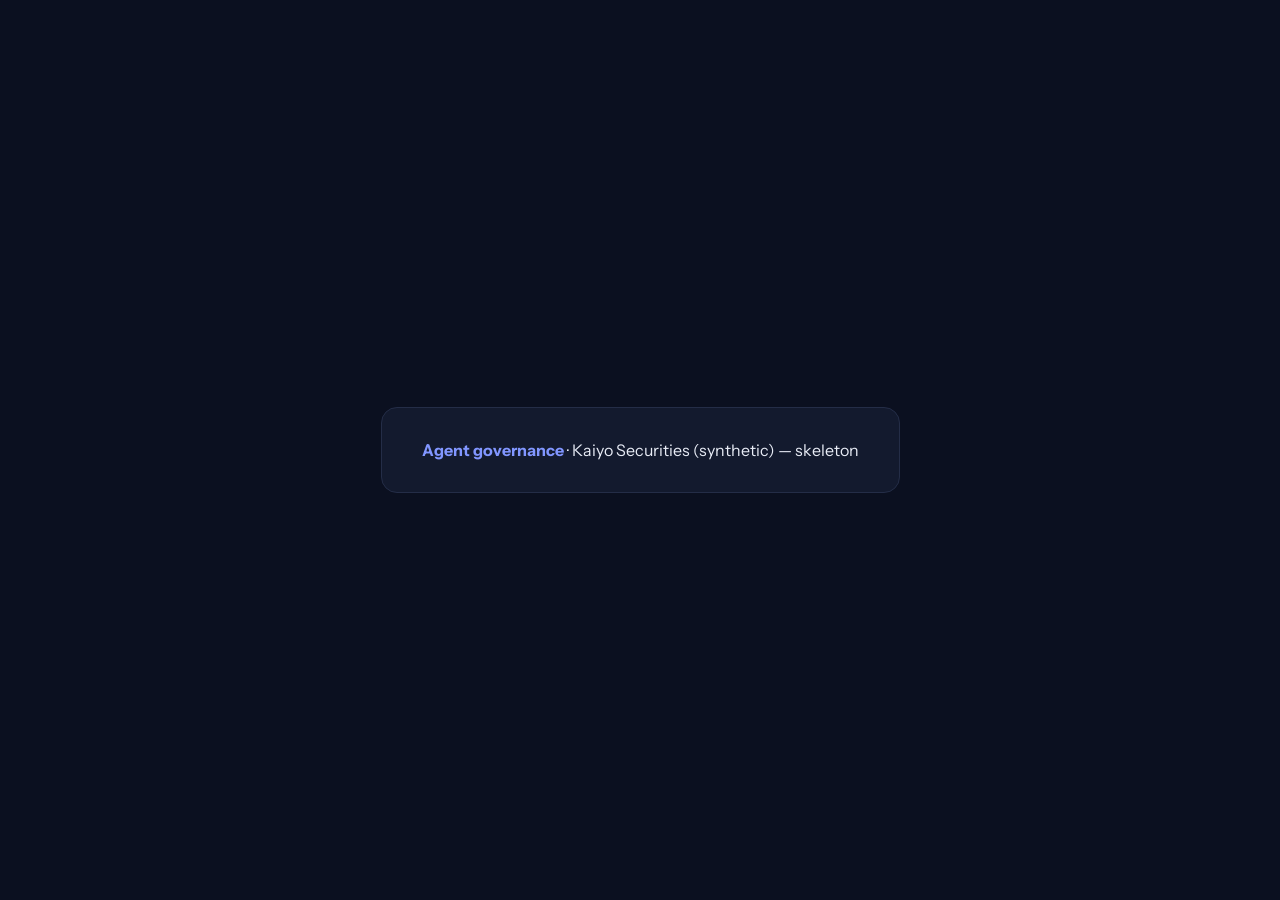
==== web/index.html @ 0772d662 "M0: skeleton app, static console placeholder, tokens and fonts Co-Authored-By: Claude Opus 5.5 <nore" ====
<!doctype html>
<html lang="en" data-theme="dark">
<head>
<meta charset="utf-8">
<title>Agent governance · Kaiyo Securities (synthetic)</title>
<link rel="stylesheet" href="tokens.css">
<style>
@font-face{font-family:'Instrument Sans';src:url(fonts/instrument-sans-400.woff) format('woff');font-weight:400}
@font-face{font-family:'Instrument Sans';src:url(fonts/instrument-sans-700.woff) format('woff');font-weight:700}
body{margin:0;min-height:100vh;display:grid;place-items:center;background:var(--paper);color:var(--ink);font-family:var(--font)}
.card{padding:32px 40px;border-radius:var(--r-lg);background:var(--surface);border:1px solid var(--line)}
b{color:var(--brand-line)}
</style>
</head>
<body><div class="card"><b>Agent governance</b> · Kaiyo Securities (synthetic) — skeleton</div></body>
</html>
---- web/tokens.css ----
/*
  Colour carries meaning everywhere in this deck, and only these meanings:
    brand  — deterministic control (identity, policy, enforcement) and active UI
    allow  — an action that went ahead
    deny   — an action that was stopped
    hold   — an action waiting for a person
    ai     — AI in an advisory role (never grants anything)

  Two themes share one set of token names. The theme is set on <html data-theme="light|dark">.
*/
:root,
:root[data-theme='light'] {
  color-scheme: light;

  --paper: #f2f5fb;
  --surface: #ffffff;
  --surface-2: #f8faff;
  --ink: #141d3a;
  --ink-2: #47506a;
  --ink-3: #78819a;
  --ink-4: #b3bacb;
  --line: #dee3ef;
  --line-strong: #c6cddf;
  --ink-tint: #e9edf6;

  --brand: #3049d1;
  --brand-strong: #2238ad;
  --brand-line: #3049d1;
  --brand-tint: #e6ebfd;
  --brand-soft: #c9d3fb;
  --on-brand: #ffffff;
  --on-brand-2: #d6ddff;

  --deep: linear-gradient(135deg, #121a3c 0%, #1b2a6b 100%);
  --deep-solid: #16224f;
  --on-deep: #eef1fb;
  --on-deep-2: #b4bfe0;

  --allow: #0f8a6c;
  --allow-tint: #dcf3eb;
  --deny: #d12f42;
  --deny-tint: #fde6e8;
  --hold: #b06f00;
  --hold-tint: #fcefd4;
  --ai: #6a46e5;
  --ai-tint: #eee8fd;

  --glow-1: rgba(48, 73, 209, 0.12);
  --glow-2: rgba(15, 138, 108, 0.09);
  --glow-3: rgba(106, 70, 229, 0.08);
  --dot: rgba(48, 73, 209, 0.16);

  --shadow-sm: 0 1px 2px rgba(20, 29, 58, 0.1), 0 0 0 1px rgba(20, 29, 58, 0.04);
  --shadow-md: 0 1px 4px rgba(20, 29, 58, 0.3);
  --shadow-card: 0 1px 2px rgba(20, 29, 58, 0.04), 0 8px 24px -12px rgba(20, 29, 58, 0.12);

  --rail-bg: linear-gradient(180deg, #111a3d 0%, #172660 100%);
  --rail-text: #eef1fb;
  --rail-muted: #94a1c8;
  --rail-hover: rgba(255, 255, 255, 0.07);
  --rail-active: rgba(255, 255, 255, 0.11);
  --rail-accent: #8ea0ff;
  --rail-line: rgba(255, 255, 255, 0.12);

  --select-arrow: url("data:image/svg+xml,%3Csvg xmlns='http://www.w3.org/2000/svg' width='12' height='12' viewBox='0 0 24 24' fill='none' stroke='%2347506a' stroke-width='2.5' stroke-linecap='round' stroke-linejoin='round'%3E%3Cpath d='m6 9 6 6 6-6'/%3E%3C/svg%3E");
}

:root[data-theme='dark'] {
  color-scheme: dark;

  --paper: #0b1020;
  --surface: #131a2e;
  --surface-2: #182038;
  --ink: #e8ecf6;
  --ink-2: #b0b9cf;
  --ink-3: #8089a3;
  --ink-4: #4b5574;
  --line: #242d47;
  --line-strong: #323c5c;
  --ink-tint: #1c2540;

  --brand: #4560e6;
  --brand-strong: #5a73f0;
  --brand-line: #8196ff;
  --brand-tint: #1d2752;
  --brand-soft: #2c3a7a;
  --on-brand: #ffffff;
  --on-brand-2: #d6ddff;

  --deep: linear-gradient(135deg, #0a0f22 0%, #16215a 100%);
  --deep-solid: #111a45;
  --on-deep: #eef1fb;
  --on-deep-2: #a9b4d6;

  --allow: #3cc79f;
  --allow-tint: #0f352b;
  --deny: #ff6d7b;
  --deny-tint: #3d1820;
  --hold: #f2b441;
  --hold-tint: #3a2b0c;
  --ai: #a58fff;
  --ai-tint: #261f4f;

  --glow-1: rgba(69, 96, 230, 0.2);
  --glow-2: rgba(60, 199, 159, 0.08);
  --glow-3: rgba(165, 143, 255, 0.1);
  --dot: rgba(129, 150, 255, 0.14);

  --shadow-sm: 0 1px 2px rgba(0, 0, 0, 0.5), 0 0 0 1px rgba(255, 255, 255, 0.04);
  --shadow-md: 0 1px 6px rgba(0, 0, 0, 0.6);
  --shadow-card: 0 1px 2px rgba(0, 0, 0, 0.3), 0 10px 30px -14px rgba(0, 0, 0, 0.6);

  --rail-bg: linear-gradient(180deg, #080c1a 0%, #0f1736 100%);
  --rail-text: #eef1fb;
  --rail-muted: #8590b5;
  --rail-hover: rgba(255, 255, 255, 0.06);
  --rail-active: rgba(129, 150, 255, 0.14);
  --rail-accent: #8ea0ff;
  --rail-line: rgba(255, 255, 255, 0.08);

  --select-arrow: url("data:image/svg+xml,%3Csvg xmlns='http://www.w3.org/2000/svg' width='12' height='12' viewBox='0 0 24 24' fill='none' stroke='%23b0b9cf' stroke-width='2.5' stroke-linecap='round' stroke-linejoin='round'%3E%3Cpath d='m6 9 6 6 6-6'/%3E%3C/svg%3E");
}

:root {
  --font: 'Instrument Sans', ui-sans-serif, system-ui, -apple-system, 'Segoe UI', sans-serif;
  --mono: 'IBM Plex Mono', ui-monospace, 'SFMono-Regular', Menlo, monospace;

  /* Type scale (modular, ~1.25) */
  --t-xs: 0.8125rem;
  --t-sm: 0.9375rem;
  --t-md: 1.0625rem;
  --t-lg: 1.3125rem;
  --t-xl: 1.75rem;
  --t-2xl: 2.5rem;
  --t-3xl: 3.25rem;

  --r-sm: 6px;
  --r-md: 10px;
  --r-lg: 16px;

  --rail-w: 272px;
  --ease: cubic-bezier(0.2, 0.7, 0.2, 1);
}
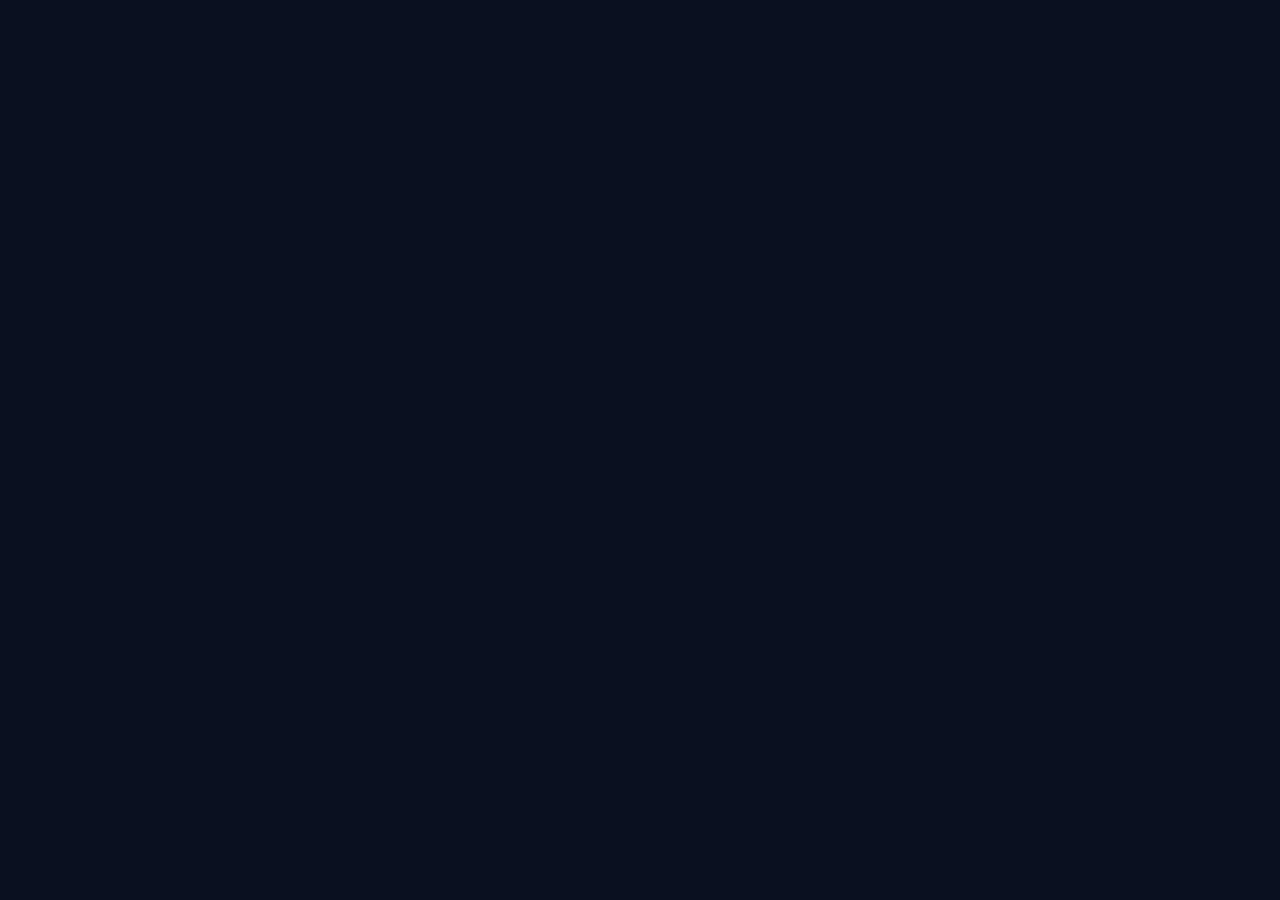
==== commit 487c2d1c: "M4: connection gate with in-memory token and no-leak tests Gate screen (Foundry default, recommended" ====
--- a/web/index.html
+++ b/web/index.html
@@ -2,15 +2,97 @@
 <html lang="en" data-theme="dark">
 <head>
 <meta charset="utf-8">
+<meta name="viewport" content="width=device-width, initial-scale=1">
 <title>Agent governance · Kaiyo Securities (synthetic)</title>
+<link rel="icon" href="data:image/svg+xml,%3Csvg xmlns=%27http://www.w3.org/2000/svg%27 viewBox=%270 0 34 34%27%3E%3Crect width=%2734%27 height=%2734%27 rx=%279%27 fill=%27%233049d1%27/%3E%3C/svg%3E">
 <link rel="stylesheet" href="tokens.css">
-<style>
-@font-face{font-family:'Instrument Sans';src:url(fonts/instrument-sans-400.woff) format('woff');font-weight:400}
-@font-face{font-family:'Instrument Sans';src:url(fonts/instrument-sans-700.woff) format('woff');font-weight:700}
-body{margin:0;min-height:100vh;display:grid;place-items:center;background:var(--paper);color:var(--ink);font-family:var(--font)}
-.card{padding:32px 40px;border-radius:var(--r-lg);background:var(--surface);border:1px solid var(--line)}
-b{color:var(--brand-line)}
-</style>
+<link rel="stylesheet" href="styles.css">
 </head>
-<body><div class="card"><b>Agent governance</b> · Kaiyo Securities (synthetic) — skeleton</div></body>
+<body>
+<!--gate-->
+<main id="gate" class="gate" hidden>
+  <div class="gate-card">
+    <div class="brand-row">
+      <svg class="mark" viewBox="0 0 34 34" aria-hidden="true"><rect x="1" y="1" width="32" height="32" rx="9" fill="var(--brand)"/><path d="M10 12h14M10 17h14M10 22h9" stroke="var(--on-brand)" stroke-width="2.4" stroke-linecap="round"/><circle cx="24" cy="22" r="2.6" fill="var(--allow)"/></svg>
+      <div>
+        <h1>Agent governance</h1>
+        <p class="sub">Kaiyo Securities (synthetic) · 5-minute demo</p>
+      </div>
+    </div>
+    <p class="lede">Connect a live model to begin. Both roles must pass a live test before the demo can start. There is no skip.</p>
+
+    <div class="field">
+      <span class="label">Provider</span>
+      <div class="seg" role="radiogroup" id="g-provider" aria-label="Provider">
+        <button type="button" role="radio" data-v="foundry" aria-checked="true">LLM Foundry <span class="rec">recommended</span></button>
+        <button type="button" role="radio" data-v="openrouter" aria-checked="false">OpenRouter</button>
+      </div>
+    </div>
+
+    <div class="field">
+      <label class="label" for="g-token">Token</label>
+      <div class="row">
+        <input id="g-token" type="password" autocomplete="off" spellcheck="false" placeholder="Paste a fresh token">
+        <span id="g-masked" class="masked" hidden></span>
+        <button type="button" id="g-forget" class="btn btn-quiet" hidden>Forget token</button>
+      </div>
+      <small>Held in this app's memory only. Never saved, logged or shown again.</small>
+    </div>
+
+    <div class="field" id="g-project-field">
+      <label class="label" for="g-project">Project suffix</label>
+      <input id="g-project" value="llmproxy-playground" spellcheck="false">
+      <small>Sent as <code>Bearer &lt;token&gt;:&lt;project&gt;</code>. A token that already ends in <code>:suffix</code> is sent as is.</small>
+    </div>
+
+    <div class="models">
+      <div class="field">
+        <label class="label" for="g-agent">Agent model <span class="tag tag-ai">gets fooled</span></label>
+        <select id="g-agent"></select>
+        <input id="g-agent-custom" placeholder="custom model id" spellcheck="false" hidden>
+      </div>
+      <div class="field">
+        <label class="label" for="g-investigator">Investigator model <span class="tag tag-ai">explains, drafts</span></label>
+        <select id="g-investigator"></select>
+        <input id="g-investigator-custom" placeholder="custom model id" spellcheck="false" hidden>
+      </div>
+    </div>
+
+    <details class="adv">
+      <summary>Advanced</summary>
+      <div class="field"><label class="label" for="g-base">Foundry base URL</label><input id="g-base" spellcheck="false"></div>
+      <div class="field"><label class="label" for="g-ca">Corporate CA bundle path (optional)</label><input id="g-ca" spellcheck="false" placeholder="C:\path\to\corporate-ca.pem"><small>Used for TLS verification behind a corporate proxy. Verification is never disabled.</small></div>
+    </details>
+
+    <div class="actions">
+      <button type="button" id="g-test" class="btn btn-quiet">Test connection</button>
+      <button type="button" id="g-start" class="btn btn-primary" disabled>Start demo</button>
+    </div>
+    <ul id="g-results" class="results" aria-live="polite"></ul>
+  </div>
+</main>
+<!--/gate-->
+
+<div id="console" class="console" hidden>
+  <header class="top">
+    <div class="top-row">
+      <div class="logo">
+        <svg class="mark" viewBox="0 0 34 34" aria-hidden="true"><rect x="1" y="1" width="32" height="32" rx="9" fill="var(--brand)"/><path d="M10 12h14M10 17h14M10 22h9" stroke="var(--on-brand)" stroke-width="2.4" stroke-linecap="round"/><circle cx="24" cy="22" r="2.6" fill="var(--allow)"/></svg>
+        <b>Agent governance</b><span class="dim">· Kaiyo Securities (synthetic)</span>
+      </div>
+      <div id="h-status" class="status"></div>
+    </div>
+    <div class="top-row">
+      <nav id="h-acts" class="acts" aria-label="Acts"></nav>
+      <div id="h-controls" class="controls"></div>
+    </div>
+  </header>
+  <section class="pane map-pane"><h2>Estate map</h2><div id="map" class="map"></div></section>
+  <section class="pane timeline-pane"><h2>Live decision timeline</h2><div id="timeline" class="timeline"></div></section>
+  <section class="pane panel-pane"><div id="panel" class="panel"></div></section>
+  <footer id="caption" class="caption"></footer>
+  <div id="overlays"></div>
+</div>
+<script type="module" src="app.js"></script>
+</body>
 </html>
--- a/web/styles.css
+++ b/web/styles.css
@@ -0,0 +1,287 @@
+/* Console styles. Colour carries meaning only: brand = deterministic control, allow / deny / hold
+   = decisions, ai = advisory. Tokens come from tokens.css (shared with the proposal deck). */
+@font-face { font-family: 'Instrument Sans'; src: url(fonts/instrument-sans-400.woff) format('woff'); font-weight: 400; font-style: normal; font-display: swap; }
+@font-face { font-family: 'Instrument Sans'; src: url(fonts/instrument-sans-400-italic.woff) format('woff'); font-weight: 400; font-style: italic; font-display: swap; }
+@font-face { font-family: 'Instrument Sans'; src: url(fonts/instrument-sans-700.woff) format('woff'); font-weight: 700; font-style: normal; font-display: swap; }
+@font-face { font-family: 'IBM Plex Mono'; src: url(fonts/ibm-plex-mono-400.woff) format('woff'); font-weight: 400; font-style: normal; font-display: swap; }
+
+*, *::before, *::after { box-sizing: border-box; }
+html, body { height: 100%; }
+body { margin: 0; background: var(--paper); color: var(--ink); font-family: var(--font); font-size: var(--t-md);
+  line-height: 1.45; -webkit-font-smoothing: antialiased; font-variant-numeric: tabular-nums; overflow: hidden; }
+h1, h2, h3, p, ul, ol { margin: 0; }
+ul, ol { padding: 0; list-style: none; }
+button { font: inherit; color: inherit; background: none; border: 0; padding: 0; cursor: pointer; }
+button:disabled { cursor: default; }
+code, pre, .mono { font-family: var(--mono); font-size: 0.86em; }
+:focus-visible { outline: 2px solid var(--brand-line); outline-offset: 2px; border-radius: 4px; }
+[hidden] { display: none !important; }
+input, select { font: inherit; color: var(--ink); background: var(--surface); border: 1px solid var(--line-strong);
+  border-radius: var(--r-sm); padding: 9px 12px; min-width: 0; }
+select { appearance: none; background: var(--surface) var(--select-arrow) no-repeat right 12px center; padding-right: 34px; }
+input:focus, select:focus { outline: 2px solid var(--brand-line); outline-offset: 0; }
+
+/* --- shared components (from the deck) --- */
+.seg { display: inline-flex; padding: 3px; gap: 2px; background: var(--ink-tint); border-radius: 999px; }
+.seg button { padding: 6px 14px; border-radius: 999px; font-size: var(--t-sm); color: var(--ink-2); }
+.seg button:hover { color: var(--ink); }
+.seg button[aria-checked='true'] { background: var(--surface); color: var(--brand-line); font-weight: 700; box-shadow: var(--shadow-sm); }
+.btn { display: inline-flex; align-items: center; gap: 8px; padding: 9px 16px; border-radius: var(--r-sm); font-size: var(--t-sm); font-weight: 700; white-space: nowrap; }
+.btn-primary { background: linear-gradient(135deg, var(--brand), var(--brand-strong)); color: var(--on-brand); }
+.btn-primary:hover:not(:disabled) { background: var(--brand-strong); }
+.btn-quiet { border: 1px solid var(--line-strong); background: var(--surface); color: var(--ink); }
+.btn-quiet:hover:not(:disabled) { border-color: var(--ink-3); }
+.btn:disabled { opacity: 0.4; }
+.tag { display: inline-flex; align-items: center; gap: 5px; padding: 1px 9px 1px 7px; border-radius: 999px; font-size: var(--t-xs);
+  font-weight: 700; line-height: 1.65; white-space: nowrap; vertical-align: middle; }
+.tag svg { width: 13px; height: 13px; flex: none; }
+.tag-allow { background: var(--allow-tint); color: var(--allow); }
+.tag-deny { background: var(--deny-tint); color: var(--deny); }
+.tag-hold { background: var(--hold-tint); color: var(--hold); }
+.tag-ai { background: var(--ai-tint); color: var(--ai); }
+.tag-brand { background: var(--brand-tint); color: var(--brand-line); }
+.tag-info { background: var(--ink-tint); color: var(--ink-2); }
+.tag-shadow { background: transparent; color: var(--deny); box-shadow: inset 0 0 0 1.5px var(--deny); }
+.kbd { display: inline-block; min-width: 20px; padding: 0 5px; border: 1px solid var(--line-strong); border-bottom-width: 2px;
+  border-radius: 5px; background: var(--surface); font-size: 0.72rem; line-height: 17px; text-align: center; color: var(--ink-2); }
+.dim { color: var(--ink-3); }
+.ok { color: var(--allow); } .bad { color: var(--deny); } .warn { color: var(--hold); } .aitext { color: var(--ai); }
+
+/* --- connection gate --- */
+.gate { height: 100%; overflow: auto; display: grid; place-items: center; padding: 32px 16px;
+  background: radial-gradient(60% 60% at 85% 0%, var(--glow-1), transparent 70%), radial-gradient(45% 60% at 5% 10%, var(--glow-2), transparent 70%), var(--paper); }
+.gate-card { width: min(720px, 100%); background: var(--surface); border: 1px solid var(--line); border-radius: var(--r-lg);
+  box-shadow: var(--shadow-card); padding: 28px 32px; display: flex; flex-direction: column; gap: 16px; }
+.brand-row { display: flex; gap: 14px; align-items: center; }
+.mark { width: 34px; height: 34px; flex: none; }
+.gate h1 { font-size: var(--t-xl); letter-spacing: -0.01em; }
+.gate .sub { color: var(--ink-3); font-size: var(--t-sm); }
+.lede { color: var(--ink-2); }
+.field { display: flex; flex-direction: column; gap: 6px; }
+.field small { color: var(--ink-3); font-size: var(--t-xs); }
+.label { font-size: var(--t-sm); font-weight: 700; display: flex; gap: 8px; align-items: center; }
+.row { display: flex; gap: 10px; align-items: center; }
+.row input { flex: 1; }
+.masked { font-family: var(--mono); color: var(--ink-2); padding: 6px 10px; background: var(--ink-tint); border-radius: var(--r-sm); }
+.rec { font-size: var(--t-xs); color: var(--allow); font-weight: 700; margin-left: 4px; }
+.models { display: grid; grid-template-columns: minmax(0, 1fr) minmax(0, 1fr); gap: 16px; }
+.models select, .models input { width: 100%; }
+.adv summary { cursor: pointer; color: var(--ink-2); font-size: var(--t-sm); }
+.adv[open] { display: flex; flex-direction: column; gap: 12px; }
+.actions { display: flex; gap: 12px; justify-content: flex-end; }
+.results { display: flex; flex-direction: column; gap: 8px; }
+.results li { display: grid; grid-template-columns: 110px 1fr auto; gap: 12px; align-items: center; padding: 10px 12px;
+  border-radius: var(--r-md); background: var(--surface-2); border: 1px solid var(--line); font-size: var(--t-sm); }
+.results .msg { color: var(--ink-2); }
+.results .meta { color: var(--ink-3); font-size: var(--t-xs); text-align: right; }
+
+/* --- console layout --- */
+.console { height: 100vh; display: grid; grid-template-columns: minmax(0, 31fr) minmax(0, 35fr) minmax(0, 34fr);
+  grid-template-rows: auto minmax(0, 1fr) auto; gap: 12px; padding: 10px 14px 12px; }
+.top { grid-column: 1 / -1; display: flex; flex-direction: column; gap: 8px; }
+.top-row { display: flex; align-items: center; justify-content: space-between; gap: 14px; min-width: 0; }
+.logo { display: flex; align-items: center; gap: 8px; font-size: var(--t-md); white-space: nowrap; }
+.logo .mark { width: 26px; height: 26px; }
+.status { display: flex; align-items: center; gap: 8px; flex-wrap: nowrap; overflow: hidden; font-size: var(--t-sm); }
+.chip { display: inline-flex; align-items: center; gap: 6px; padding: 3px 10px; border-radius: 999px; background: var(--surface);
+  border: 1px solid var(--line); color: var(--ink-2); white-space: nowrap; font-size: var(--t-xs); }
+.chip b { color: var(--ink); }
+.dot { width: 8px; height: 8px; border-radius: 50%; background: var(--allow); display: inline-block; }
+.dot.ai { background: var(--ai); }
+.acts { display: flex; gap: 4px; }
+.acts button { display: flex; align-items: baseline; gap: 7px; padding: 5px 12px; border-radius: var(--r-sm); font-size: var(--t-sm);
+  color: var(--ink-3); border: 1px solid transparent; }
+.acts button .n { font-size: var(--t-xs); }
+.acts button:hover:not(:disabled) { color: var(--ink); background: var(--surface); }
+.acts button.done { color: var(--ink-2); }
+.acts button.current { color: var(--brand-line); font-weight: 700; background: var(--brand-tint); border-color: var(--brand-soft); }
+.controls { display: flex; align-items: center; gap: 8px; }
+.clock { font-variant-numeric: tabular-nums; font-size: var(--t-sm); color: var(--ink-2); min-width: 92px; text-align: right; }
+.clock b { color: var(--ink); }
+.ibtn { display: grid; place-items: center; width: 34px; height: 34px; border-radius: 50%; color: var(--ink-2); border: 1px solid var(--line); background: var(--surface); }
+.ibtn:hover:not(:disabled) { color: var(--ink); border-color: var(--ink-3); }
+.ibtn svg { width: 16px; height: 16px; }
+.ibtn:disabled { opacity: 0.35; }
+.kv-badge { display: inline-flex; align-items: center; gap: 8px; padding: 4px 12px; border-radius: 999px; background: var(--ink-tint);
+  color: var(--ink-2); font-size: var(--t-xs); font-weight: 700; white-space: nowrap; }
+
+.pane { min-height: 0; display: flex; flex-direction: column; background: var(--surface); border: 1px solid var(--line);
+  border-radius: var(--r-lg); box-shadow: var(--shadow-card); overflow: hidden; }
+.pane > h2 { font-size: var(--t-xs); letter-spacing: 0.08em; text-transform: uppercase; color: var(--ink-3); padding: 10px 14px 6px; font-weight: 700; }
+.map { flex: 1; min-height: 0; padding: 0 6px 6px; }
+.map svg { width: 100%; height: 100%; display: block; }
+.timeline { flex: 1; min-height: 0; overflow: hidden; padding: 0 10px 8px; display: flex; flex-direction: column; gap: 4px; }
+.panel { flex: 1; min-height: 0; overflow-y: auto; padding: 12px 14px 14px; display: flex; flex-direction: column; gap: 12px; }
+
+/* --- caption bar: the most important text on screen --- */
+.caption { grid-column: 1 / -1; display: flex; align-items: center; gap: 16px; min-height: 64px; padding: 10px 20px;
+  background: var(--deep); color: var(--on-deep); border-radius: var(--r-lg); }
+.caption .text { flex: 1; font-size: 1.45rem; font-weight: 700; letter-spacing: -0.005em; line-height: 1.25; }
+.caption .text.fresh { animation: cap-in 0.5s var(--ease); }
+@keyframes cap-in { from { opacity: 0; transform: translateY(4px); } to { opacity: 1; transform: none; } }
+.caption .side { display: flex; gap: 8px; align-items: center; }
+.caption .pill { display: inline-flex; gap: 6px; align-items: center; padding: 4px 12px; border-radius: 999px; font-size: var(--t-xs);
+  font-weight: 700; background: rgba(255, 255, 255, 0.1); color: var(--on-deep); white-space: nowrap; }
+.caption .pill.ai { background: color-mix(in srgb, var(--ai) 30%, transparent); }
+.caption .pill.hold { background: color-mix(in srgb, var(--hold) 30%, transparent); }
+.caption .pill.deny { background: color-mix(in srgb, var(--deny) 35%, transparent); }
+.caption .btn { padding: 6px 12px; }
+.pulse { animation: pulse 1.2s ease-in-out infinite; }
+@keyframes pulse { 50% { opacity: 0.45; } }
+
+/* --- timeline rows --- */
+.trow { display: grid; grid-template-columns: 44px minmax(0, 1fr) auto; gap: 2px 10px; align-items: center; padding: 6px 8px;
+  border-radius: var(--r-sm); border: 1px solid var(--line); background: var(--surface-2); font-size: 0.95rem; cursor: pointer; }
+.trow:hover { border-color: var(--line-strong); }
+.trow .tt { color: var(--ink-3); font-size: var(--t-xs); grid-row: span 2; }
+.trow .what { display: flex; gap: 8px; align-items: baseline; min-width: 0; white-space: nowrap; overflow: hidden; }
+.trow .what code { color: var(--ink); font-size: 0.86rem; }
+.trow .res { color: var(--ink-2); overflow: hidden; text-overflow: ellipsis; }
+.trow .who { color: var(--ink-3); font-size: var(--t-xs); white-space: nowrap; overflow: hidden; text-overflow: ellipsis; }
+.trow .rule { font-family: var(--mono); font-size: var(--t-xs); color: var(--brand-line); text-align: right; white-space: nowrap; }
+.trow .ms { font-size: var(--t-xs); color: var(--ink-3); text-align: right; white-space: nowrap; }
+.trow.new { animation: row-in 0.6s var(--ease); }
+@keyframes row-in { from { background: var(--brand-tint); transform: translateY(-4px); } to { transform: none; } }
+.trow.ungoverned { border-style: dashed; background: transparent; }
+.trow.ungoverned.harm { border-color: var(--deny); }
+.trow.selected { outline: 2px solid var(--brand-line); }
+.tl-empty { color: var(--ink-3); font-size: var(--t-sm); padding: 18px 6px; }
+.tl-more { color: var(--ink-3); font-size: var(--t-xs); text-align: center; padding-top: 2px; }
+
+/* --- act panel --- */
+.ph { display: flex; justify-content: space-between; align-items: baseline; gap: 10px; }
+.ph h3 { font-size: var(--t-xs); letter-spacing: 0.08em; text-transform: uppercase; color: var(--ink-3); }
+.card { border: 1px solid var(--line); border-radius: var(--r-md); padding: 10px 12px; background: var(--surface-2); display: flex; flex-direction: column; gap: 6px; }
+.card.ai { border-color: color-mix(in srgb, var(--ai) 45%, transparent); background: color-mix(in srgb, var(--ai-tint) 55%, var(--surface)); }
+.card.deny { border-color: color-mix(in srgb, var(--deny) 45%, transparent); background: color-mix(in srgb, var(--deny-tint) 55%, var(--surface)); }
+.card.allow { border-color: color-mix(in srgb, var(--allow) 40%, transparent); }
+.card.brand { border-color: var(--brand-soft); background: color-mix(in srgb, var(--brand-tint) 60%, var(--surface)); }
+.card.info { background: var(--ink-tint); border-color: transparent; color: var(--ink-2); font-size: var(--t-sm); }
+.card.deep { background: var(--deep); color: var(--on-deep); border-color: transparent; }
+.card.deep .dim { color: var(--on-deep-2); }
+.card .t { font-weight: 700; font-size: var(--t-sm); display: flex; gap: 8px; align-items: center; flex-wrap: wrap; }
+.small { font-size: var(--t-sm); }
+.xs { font-size: var(--t-xs); }
+.list { display: flex; flex-direction: column; gap: 6px; }
+.li { display: flex; gap: 8px; align-items: baseline; font-size: var(--t-sm); }
+.li > .grow { flex: 1; min-width: 0; }
+table.reg { width: 100%; border-collapse: collapse; font-size: var(--t-sm); table-layout: fixed; }
+table.reg th:nth-child(1) { width: 26%; } table.reg th:nth-child(4) { width: 24%; }
+table.reg th { text-align: left; font-size: var(--t-xs); color: var(--ink-3); font-weight: 700; padding: 4px 6px; border-bottom: 1px solid var(--line); }
+table.reg td { padding: 6px; border-bottom: 1px solid var(--line); vertical-align: top; }
+table.reg tr.hl td { background: color-mix(in srgb, var(--deny-tint) 60%, transparent); }
+table.reg tr.assigned td { animation: assigned 1.6s var(--ease); }
+@keyframes assigned { 0% { background: var(--allow-tint); } 100% { background: transparent; } }
+.sources { display: grid; grid-template-columns: repeat(5, minmax(0, 1fr)); gap: 6px; }
+.src { padding: 6px 8px; border-radius: var(--r-sm); background: var(--ink-tint); font-size: var(--t-xs); color: var(--ink-2); }
+.src b { display: block; font-size: var(--t-md); color: var(--ink); }
+.strip { display: grid; grid-template-columns: repeat(4, minmax(0, 1fr)); gap: 18px; position: relative; }
+.node { border-radius: var(--r-md); border: 1.5px solid var(--line-strong); padding: 8px; background: var(--surface); position: relative; font-size: var(--t-sm); }
+.node .k { font-size: var(--t-xs); color: var(--ink-3); text-transform: uppercase; letter-spacing: 0.06em; }
+.node .v { font-weight: 700; line-height: 1.25; }
+.node .s { font-size: var(--t-xs); color: var(--ink-3); }
+.node.good { border-color: var(--brand-line); } .node.good .s { color: var(--brand-line); }
+.node.bad { border-color: color-mix(in srgb, var(--deny) 60%, transparent); } .node.bad .s { color: var(--deny); }
+.node + .node::before { content: '→'; position: absolute; left: -15px; top: 50%; transform: translateY(-50%); color: var(--ink-3); }
+.counters { display: grid; grid-template-columns: repeat(3, minmax(0, 1fr)); gap: 8px; }
+.counter { border-radius: var(--r-md); padding: 8px 10px; background: var(--surface-2); border: 1px solid var(--line); }
+.counter b { display: block; font-size: 1.9rem; line-height: 1.1; }
+.counter span { font-size: var(--t-xs); color: var(--ink-2); }
+.counter.allow b { color: var(--allow); } .counter.deny b { color: var(--deny); } .counter.hold b { color: var(--hold); }
+.bar { height: 6px; border-radius: 6px; background: var(--ink-tint); overflow: hidden; }
+.bar span { display: block; height: 100%; background: var(--brand); transition: width 0.4s var(--ease); }
+.bar.ttl span { background: var(--brand-line); transition: width 1s linear; }
+.toggle { display: inline-flex; align-items: center; gap: 10px; font-weight: 700; font-size: var(--t-sm); }
+.toggle .sw { width: 42px; height: 24px; border-radius: 999px; background: var(--ink-4); position: relative; transition: background 0.3s; }
+.toggle .sw::after { content: ''; position: absolute; top: 3px; left: 3px; width: 18px; height: 18px; border-radius: 50%; background: #fff; transition: left 0.3s var(--ease); }
+.toggle.on .sw { background: var(--brand); } .toggle.on .sw::after { left: 21px; }
+.chips { display: flex; gap: 5px; flex-wrap: wrap; }
+.fchip { font-family: var(--mono); font-size: 0.78rem; padding: 1px 7px; border-radius: 5px; background: var(--brand-tint); color: var(--brand-line); }
+.fchip.masked { background: var(--ink-tint); color: var(--ink-3); }
+.note-text { font-size: var(--t-sm); line-height: 1.5; color: var(--ink-2); }
+mark.inj { background: var(--deny-tint); color: var(--deny); border-radius: 3px; padding: 0 2px; box-shadow: inset 0 -2px 0 color-mix(in srgb, var(--deny) 50%, transparent); }
+ol.plan { display: flex; flex-direction: column; gap: 5px; counter-reset: p; }
+ol.plan li { display: grid; grid-template-columns: 22px minmax(0, 1fr); gap: 2px 6px; font-size: var(--t-sm); }
+ol.plan li .n { font-weight: 700; color: var(--ai); }
+ol.plan li code { color: var(--ink); }
+ol.plan li .why { grid-column: 2; color: var(--ink-3); font-size: var(--t-xs); }
+ol.plan li.harm code { color: var(--deny); }
+table.isect { width: 100%; border-collapse: collapse; font-size: var(--t-xs); }
+table.isect th, table.isect td { padding: 4px 6px; text-align: center; border-bottom: 1px solid var(--line); }
+table.isect th:first-child, table.isect td:first-child { text-align: left; font-family: var(--mono); }
+table.isect tr.focus td { background: color-mix(in srgb, var(--deny-tint) 60%, transparent); font-weight: 700; }
+.yes { color: var(--allow); font-weight: 700; } .no { color: var(--ink-4); }
+.bigstats { display: grid; grid-template-columns: 1fr 1fr; gap: 8px; }
+.stat { border-radius: var(--r-md); padding: 10px 12px; background: var(--surface-2); border: 1px solid var(--line); }
+.stat b { display: block; font-size: 1.6rem; line-height: 1.15; }
+.stat span { font-size: var(--t-xs); color: var(--ink-2); }
+.evgrid { display: grid; grid-template-columns: 1fr 1fr; gap: 8px; }
+.ev { border-radius: var(--r-md); padding: 10px 12px; background: var(--surface-2); border: 1px solid var(--line); display: flex; flex-direction: column; gap: 2px; }
+.ev b { font-size: 1.45rem; line-height: 1.15; }
+.ev .l { font-size: var(--t-sm); color: var(--ink); font-weight: 700; }
+.ev .d { font-size: var(--t-xs); color: var(--ink-3); }
+.downloads { display: flex; gap: 8px; flex-wrap: wrap; }
+.close ol { list-style: decimal; padding-left: 20px; display: flex; flex-direction: column; gap: 2px; font-size: var(--t-sm); }
+
+/* --- overlays --- */
+.scrim { position: fixed; inset: 0; background: rgba(5, 8, 20, 0.5); display: grid; place-items: center; z-index: 20; }
+.modal { width: min(460px, 92vw); background: var(--surface); border-radius: var(--r-lg); box-shadow: var(--shadow-card);
+  border: 1px solid var(--line); padding: 22px 24px; display: flex; flex-direction: column; gap: 12px; }
+.modal h3 { font-size: var(--t-lg); }
+.modal .countdown { display: flex; align-items: center; gap: 12px; color: var(--ink-2); font-size: var(--t-sm); }
+.modal .countdown b { font-size: 2rem; color: var(--hold); min-width: 34px; }
+.drawer { position: fixed; top: 0; right: 0; bottom: 0; width: min(560px, 92vw); background: var(--surface); border-left: 1px solid var(--line);
+  box-shadow: var(--shadow-card); z-index: 25; display: flex; flex-direction: column; }
+.drawer header { display: flex; justify-content: space-between; align-items: center; padding: 14px 18px; border-bottom: 1px solid var(--line); }
+.drawer pre { flex: 1; overflow: auto; margin: 0; padding: 14px 18px; background: var(--deep); color: var(--on-deep); font-size: 12.5px; line-height: 1.5; }
+.film { width: min(1200px, 94vw); background: var(--surface); border-radius: var(--r-lg); padding: 18px 20px; display: flex; flex-direction: column; gap: 12px; border: 1px solid var(--line); }
+.film-cards { display: grid; grid-template-columns: repeat(4, minmax(0, 1fr)); gap: 10px; }
+.kcard { text-align: left; border: 1px solid var(--line); border-radius: var(--r-md); padding: 10px 12px; background: var(--surface-2);
+  display: flex; flex-direction: column; gap: 4px; position: relative; overflow: hidden; }
+.kcard:hover, .kcard.current { border-color: var(--brand-line); }
+.kcard .n { font-weight: 700; color: var(--brand-line); }
+.kcard .ti { font-weight: 700; }
+.kcard .ca { font-size: var(--t-xs); color: var(--ink-3); }
+.kcard::before { content: ''; position: absolute; left: 0; top: 0; bottom: 0; width: 4px; background: var(--actc, var(--brand)); }
+.replay-banner { position: fixed; left: 0; right: 0; top: 0; z-index: 30; text-align: center; padding: 5px 12px; font-size: var(--t-xs);
+  font-weight: 700; background: var(--ink-tint); color: var(--ink-2); border-bottom: 1px solid var(--line); }
+body.replay .console { padding-top: 34px; }
+
+/* --- motion: only where it shows a change; none in key-view mode --- */
+body.still *, body.still *::before, body.still *::after { animation: none !important; transition: none !important; }
+@media (prefers-reduced-motion: reduce) { *, *::before, *::after { animation-duration: 0.001ms !important; animation-iteration-count: 1 !important; transition-duration: 0.001ms !important; } }
+
+/* --- estate map (SVG) --- */
+.m-node rect { fill: var(--surface); stroke: var(--line-strong); stroke-width: 1.5; }
+.m-node text { fill: var(--ink); font-size: 13px; font-weight: 700; }
+.m-node .sub { fill: var(--ink-3); font-size: 10.5px; font-weight: 400; }
+.m-node.unknown { opacity: 0.25; }
+.m-node.flag rect { stroke: var(--deny); }
+.m-node.ai rect { stroke: var(--ai); fill: var(--ai-tint); }
+.m-node.ai .sub { fill: var(--ai); }
+.m-node.contained rect { stroke: var(--deny); stroke-width: 2.5; }
+.m-node.wrapped rect { stroke: var(--brand-line); }
+.m-sys rect { fill: var(--ink-tint); stroke: var(--line-strong); }
+.m-sys.outside rect { fill: var(--surface); stroke-dasharray: 4 3; }
+.m-plane rect { fill: url(#plane-grad); }
+.m-plane text { fill: var(--on-brand); font-weight: 700; font-size: 13px; }
+.m-plane .sub { fill: var(--on-brand-2); font-size: 10px; font-weight: 400; }
+.m-plane.off rect { fill: transparent; stroke: var(--ink-4); stroke-dasharray: 3 5; }
+.m-plane.off text, .m-plane.off .sub { fill: var(--ink-3); }
+.m-link { stroke: var(--ink-4); stroke-width: 1.2; fill: none; opacity: 0.7; }
+.m-gov { stroke: var(--brand-line); stroke-width: 1.2; fill: none; opacity: 0.35; }
+.m-edge { fill: none; stroke-width: 3; stroke-linecap: round; }
+.m-edge.allow { stroke: var(--allow); } .m-edge.deny { stroke: var(--deny); } .m-edge.hold { stroke: var(--hold); }
+.m-edge.would_deny { stroke: var(--deny); stroke-dasharray: 2 4; }
+.m-edge.ungoverned { stroke-dasharray: 7 5; }
+.m-edge.ungoverned.ok { stroke: var(--ink-3); }
+.m-edge.old { opacity: 0.3; stroke-width: 2; }
+.m-edge.fresh { animation: flash 1.2s var(--ease); }
+@keyframes flash { 0% { stroke-width: 7; opacity: 1; } 100% { stroke-width: 3; } }
+.m-boundary { stroke: var(--ink-3); stroke-dasharray: 3 4; fill: none; }
+.m-label { fill: var(--ink-3); font-size: 10px; letter-spacing: 0.06em; }
+.m-badge { font-size: 10px; font-weight: 700; }
+
+/* inline icons everywhere outside the map */
+.panel svg, .caption svg, .chip svg, .kv-badge svg, .results svg, .modal svg, .trow svg, .film svg { width: 14px; height: 14px; flex: none; vertical-align: -2px; }
+.ibtn svg { width: 16px; height: 16px; }
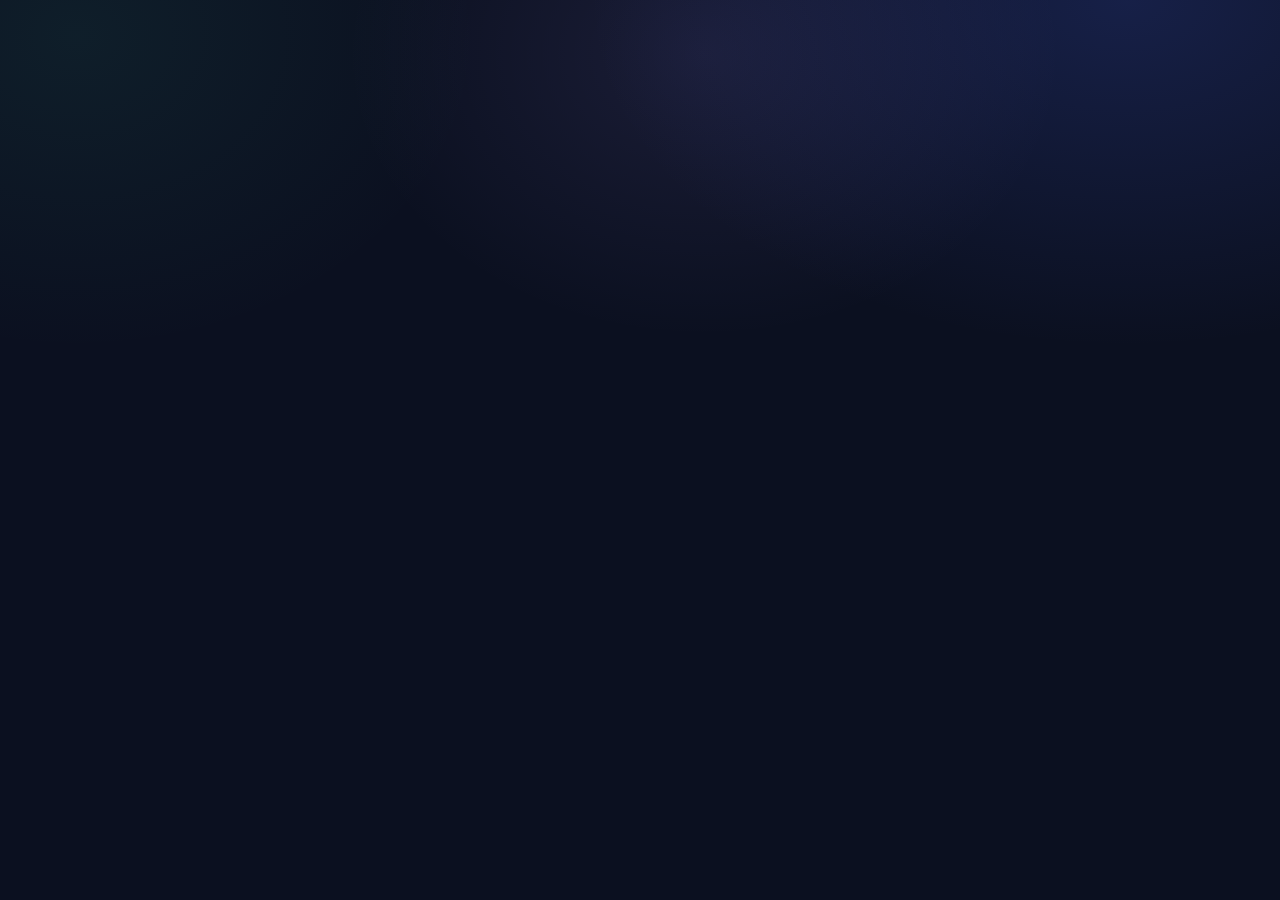
==== commit 3fab4225: "M12: console matches the proposal deck - Deck chrome in both themes: navy header rail and caption wi" ====
--- a/web/index.html
+++ b/web/index.html
@@ -3,72 +3,89 @@
 <head>
 <meta charset="utf-8">
 <meta name="viewport" content="width=device-width, initial-scale=1">
-<title>Agent governance · Kaiyo Securities (synthetic)</title>
-<link rel="icon" href="data:image/svg+xml,%3Csvg xmlns=%27http://www.w3.org/2000/svg%27 viewBox=%270 0 34 34%27%3E%3Crect width=%2734%27 height=%2734%27 rx=%279%27 fill=%27%233049d1%27/%3E%3C/svg%3E">
+<title>Governing the agent estate · live demo · Kaiyo Securities (synthetic)</title>
+<link rel="icon" href="data:image/svg+xml,%3Csvg xmlns=%27http://www.w3.org/2000/svg%27 viewBox=%270 0 34 34%27%3E%3Crect width=%2734%27 height=%2734%27 rx=%279%27 fill=%27%233049d1%27/%3E%3Ccircle cx=%2717%27 cy=%2717%27 r=%278%27 fill=%27none%27 stroke=%27white%27 stroke-width=%273%27/%3E%3C/svg%3E">
 <link rel="stylesheet" href="tokens.css">
 <link rel="stylesheet" href="styles.css">
 </head>
 <body>
 <!--gate-->
 <main id="gate" class="gate" hidden>
-  <div class="gate-card">
+  <aside class="gate-rail">
     <div class="brand-row">
-      <svg class="mark" viewBox="0 0 34 34" aria-hidden="true"><rect x="1" y="1" width="32" height="32" rx="9" fill="var(--brand)"/><path d="M10 12h14M10 17h14M10 22h9" stroke="var(--on-brand)" stroke-width="2.4" stroke-linecap="round"/><circle cx="24" cy="22" r="2.6" fill="var(--allow)"/></svg>
-      <div>
-        <h1>Agent governance</h1>
-        <p class="sub">Kaiyo Securities (synthetic) · 5-minute demo</p>
+      <svg class="mark" viewBox="0 0 34 34" aria-hidden="true"><defs><linearGradient id="mk-g" x1="0" y1="0" x2="1" y2="1"><stop offset="0" stop-color="#6f86ff"/><stop offset="1" stop-color="#3049d1"/></linearGradient></defs><rect width="34" height="34" rx="9" fill="url(#mk-g)"/><circle cx="17" cy="17" r="8" fill="none" stroke="#fff" stroke-width="3"/><circle cx="17" cy="17" r="2.8" fill="#3cc79f"/></svg>
+      <div><b>Governing the agent estate</b><span>Live demo · Kaiyo Securities (synthetic)</span></div>
+    </div>
+    <div>
+      <h3>The next five minutes</h3>
+      <ol>
+        <li><span class="n">1</span>Discover<small>Deck: The estate today</small></li>
+        <li><span class="n">2</span>Shadow and learn<small>Deck: Agents we can't see inside · Rolling it out · Who decides</small></li>
+        <li><span class="n">3</span>Enforce<small>Deck: The control plane</small></li>
+        <li><span class="n">4</span>Attack<small>Deck: Catching a rogue agent · Agent to agent</small></li>
+        <li><span class="n">5</span>Harden<small>Deck: Optimising permissions</small></li>
+        <li><span class="n">6</span>Prove<small>Deck: What's being asked</small></li>
+      </ol>
+    </div>
+    <div class="real">
+      <span><b>Real in every run:</b> every allow, deny and hold from the policy engine; four live model calls; the verifier and replay; every number on the evidence screen; the hash chain.</span>
+      <span><b>Simulated, and labelled:</b> the firm, its systems and data; three of the four agents; last week's traffic; the clock for just-in-time expiry.</span>
+    </div>
+  </aside>
+  <div class="gate-main">
+    <div class="gate-card">
+      <h1>Connect a live model</h1>
+      <p class="lede">Policy decides. AI advises. People approve. The two AI roles run on live models, so both must pass a live test before the demo can start. There is no skip.</p>
+
+      <div class="field">
+        <span class="label">Provider</span>
+        <div class="seg" role="radiogroup" id="g-provider" aria-label="Provider">
+          <button type="button" role="radio" data-v="foundry" aria-checked="true">LLM Foundry <span class="rec">recommended</span></button>
+          <button type="button" role="radio" data-v="openrouter" aria-checked="false">OpenRouter</button>
+        </div>
       </div>
+
+      <div class="field">
+        <label class="label" for="g-token">Token</label>
+        <div class="row">
+          <input id="g-token" type="password" autocomplete="off" spellcheck="false" placeholder="Paste a fresh token">
+          <span id="g-masked" class="masked" hidden></span>
+          <button type="button" id="g-forget" class="btn btn-quiet" hidden>Forget token</button>
+        </div>
+        <small>Held in this app's memory only. Never saved, logged or shown again.</small>
+      </div>
+
+      <div class="field" id="g-project-field">
+        <label class="label" for="g-project">Project suffix</label>
+        <input id="g-project" value="llmproxy-playground" spellcheck="false">
+        <small>Sent as <code>Bearer &lt;token&gt;:&lt;project&gt;</code>. A token that already ends in <code>:suffix</code> is sent as is.</small>
+      </div>
+
+      <div class="models">
+        <div class="field">
+          <label class="label" for="g-agent">Agent model <span class="tag tag-ai">the one that gets fooled</span></label>
+          <select id="g-agent"></select>
+          <input id="g-agent-custom" placeholder="custom model id" spellcheck="false" hidden>
+        </div>
+        <div class="field">
+          <label class="label" for="g-investigator">Investigator model <span class="tag tag-ai">drafts, never grants</span></label>
+          <select id="g-investigator"></select>
+          <input id="g-investigator-custom" placeholder="custom model id" spellcheck="false" hidden>
+        </div>
+      </div>
+
+      <details class="adv">
+        <summary>Advanced</summary>
+        <div class="field"><label class="label" for="g-base">Foundry base URL</label><input id="g-base" spellcheck="false"></div>
+        <div class="field"><label class="label" for="g-ca">Corporate CA bundle path (optional)</label><input id="g-ca" spellcheck="false" placeholder="C:\path\to\corporate-ca.pem"><small>Used for TLS verification behind a corporate proxy. Verification is never disabled.</small></div>
+      </details>
+
+      <div class="actions">
+        <button type="button" id="g-test" class="btn btn-quiet">Test connection</button>
+        <button type="button" id="g-start" class="btn btn-primary" disabled>Start demo</button>
+      </div>
+      <ul id="g-results" class="results" aria-live="polite"></ul>
     </div>
-    <p class="lede">Connect a live model to begin. Both roles must pass a live test before the demo can start. There is no skip.</p>
-
-    <div class="field">
-      <span class="label">Provider</span>
-      <div class="seg" role="radiogroup" id="g-provider" aria-label="Provider">
-        <button type="button" role="radio" data-v="foundry" aria-checked="true">LLM Foundry <span class="rec">recommended</span></button>
-        <button type="button" role="radio" data-v="openrouter" aria-checked="false">OpenRouter</button>
-      </div>
-    </div>
-
-    <div class="field">
-      <label class="label" for="g-token">Token</label>
-      <div class="row">
-        <input id="g-token" type="password" autocomplete="off" spellcheck="false" placeholder="Paste a fresh token">
-        <span id="g-masked" class="masked" hidden></span>
-        <button type="button" id="g-forget" class="btn btn-quiet" hidden>Forget token</button>
-      </div>
-      <small>Held in this app's memory only. Never saved, logged or shown again.</small>
-    </div>
-
-    <div class="field" id="g-project-field">
-      <label class="label" for="g-project">Project suffix</label>
-      <input id="g-project" value="llmproxy-playground" spellcheck="false">
-      <small>Sent as <code>Bearer &lt;token&gt;:&lt;project&gt;</code>. A token that already ends in <code>:suffix</code> is sent as is.</small>
-    </div>
-
-    <div class="models">
-      <div class="field">
-        <label class="label" for="g-agent">Agent model <span class="tag tag-ai">gets fooled</span></label>
-        <select id="g-agent"></select>
-        <input id="g-agent-custom" placeholder="custom model id" spellcheck="false" hidden>
-      </div>
-      <div class="field">
-        <label class="label" for="g-investigator">Investigator model <span class="tag tag-ai">explains, drafts</span></label>
-        <select id="g-investigator"></select>
-        <input id="g-investigator-custom" placeholder="custom model id" spellcheck="false" hidden>
-      </div>
-    </div>
-
-    <details class="adv">
-      <summary>Advanced</summary>
-      <div class="field"><label class="label" for="g-base">Foundry base URL</label><input id="g-base" spellcheck="false"></div>
-      <div class="field"><label class="label" for="g-ca">Corporate CA bundle path (optional)</label><input id="g-ca" spellcheck="false" placeholder="C:\path\to\corporate-ca.pem"><small>Used for TLS verification behind a corporate proxy. Verification is never disabled.</small></div>
-    </details>
-
-    <div class="actions">
-      <button type="button" id="g-test" class="btn btn-quiet">Test connection</button>
-      <button type="button" id="g-start" class="btn btn-primary" disabled>Start demo</button>
-    </div>
-    <ul id="g-results" class="results" aria-live="polite"></ul>
   </div>
 </main>
 <!--/gate-->
@@ -77,18 +94,28 @@
   <header class="top">
     <div class="top-row">
       <div class="logo">
-        <svg class="mark" viewBox="0 0 34 34" aria-hidden="true"><rect x="1" y="1" width="32" height="32" rx="9" fill="var(--brand)"/><path d="M10 12h14M10 17h14M10 22h9" stroke="var(--on-brand)" stroke-width="2.4" stroke-linecap="round"/><circle cx="24" cy="22" r="2.6" fill="var(--allow)"/></svg>
-        <b>Agent governance</b><span class="dim">· Kaiyo Securities (synthetic)</span>
+        <svg class="mark" viewBox="0 0 34 34" aria-hidden="true"><defs><linearGradient id="mk-c" x1="0" y1="0" x2="1" y2="1"><stop offset="0" stop-color="#6f86ff"/><stop offset="1" stop-color="#3049d1"/></linearGradient></defs><rect width="34" height="34" rx="9" fill="url(#mk-c)"/><circle cx="17" cy="17" r="8" fill="none" stroke="#fff" stroke-width="3"/><circle cx="17" cy="17" r="2.8" fill="#3cc79f"/></svg>
+        <div><b>Governing the agent estate</b> <span>· live demo · Kaiyo Securities (synthetic)</span></div>
       </div>
       <div id="h-status" class="status"></div>
+      <div id="h-controls" class="controls"></div>
     </div>
     <div class="top-row">
-      <nav id="h-acts" class="acts" aria-label="Acts"></nav>
-      <div id="h-controls" class="controls"></div>
+      <nav id="h-acts" class="stepper" aria-label="Acts"></nav>
+      <div id="h-right" class="status"></div>
     </div>
   </header>
-  <section class="pane map-pane"><h2>Estate map</h2><div id="map" class="map"></div></section>
-  <section class="pane timeline-pane"><h2>Live decision timeline</h2><div id="timeline" class="timeline"></div></section>
+  <section class="pane map-pane">
+    <div class="pane-head">
+      <h2><svg class="i" viewBox="0 0 24 24"><path d="M20 13c0 5-3.5 7.5-7.66 8.95a1 1 0 0 1-.67-.01C7.5 20.5 4 18 4 13V6a1 1 0 0 1 1-1c2 0 4.5-1.2 6.24-2.72a1.17 1.17 0 0 1 1.52 0C14.51 3.81 17 5 19 5a1 1 0 0 1 1 1z"/><path d="m9 12 2 2 4-4"/></svg>The control plane</h2>
+      <span class="xs dim">deck: “One control plane, six parts”</span>
+    </div>
+    <div id="map" class="map"></div>
+  </section>
+  <section class="pane timeline-pane">
+    <div class="pane-head"><h2><svg class="i" viewBox="0 0 24 24"><path d="M3 12h4l3 8 4-16 3 8h4"/></svg>Live decision timeline</h2><span id="tl-meta" class="xs dim"></span></div>
+    <div id="timeline" class="timeline"></div>
+  </section>
   <section class="pane panel-pane"><div id="panel" class="panel"></div></section>
   <footer id="caption" class="caption"></footer>
   <div id="overlays"></div>
--- a/web/styles.css
+++ b/web/styles.css
@@ -1,5 +1,7 @@
-/* Console styles. Colour carries meaning only: brand = deterministic control, allow / deny / hold
-   = decisions, ai = advisory. Tokens come from tokens.css (shared with the proposal deck). */
+/* Console styles, in the proposal deck's visual language.
+   Colour carries meaning only: blue = deterministic control, green = allowed, red = stopped,
+   amber = waits for a person, purple dashed = AI (advisory only), grey dashed = simulated.
+   Every status is icon + word + colour. Tokens come from tokens.css, shared with the deck. */
 @font-face { font-family: 'Instrument Sans'; src: url(fonts/instrument-sans-400.woff) format('woff'); font-weight: 400; font-style: normal; font-display: swap; }
 @font-face { font-family: 'Instrument Sans'; src: url(fonts/instrument-sans-400-italic.woff) format('woff'); font-weight: 400; font-style: italic; font-display: swap; }
 @font-face { font-family: 'Instrument Sans'; src: url(fonts/instrument-sans-700.woff) format('woff'); font-weight: 700; font-style: normal; font-display: swap; }
@@ -7,8 +9,12 @@
 
 *, *::before, *::after { box-sizing: border-box; }
 html, body { height: 100%; }
-body { margin: 0; background: var(--paper); color: var(--ink); font-family: var(--font); font-size: var(--t-md);
-  line-height: 1.45; -webkit-font-smoothing: antialiased; font-variant-numeric: tabular-nums; overflow: hidden; }
+body { margin: 0; color: var(--ink); font-family: var(--font); font-size: var(--t-md); line-height: 1.45;
+  -webkit-font-smoothing: antialiased; font-variant-numeric: tabular-nums; overflow: hidden;
+  background: radial-gradient(60% 55% at 88% 0%, var(--glow-1), transparent 70%),
+              radial-gradient(45% 50% at 6% 4%, var(--glow-2), transparent 70%),
+              radial-gradient(40% 45% at 55% 6%, var(--glow-3), transparent 70%), var(--paper);
+  transition: background-color .3s var(--ease), color .3s var(--ease); }
 h1, h2, h3, p, ul, ol { margin: 0; }
 ul, ol { padding: 0; list-style: none; }
 button { font: inherit; color: inherit; background: none; border: 0; padding: 0; cursor: pointer; }
@@ -17,46 +23,64 @@
 :focus-visible { outline: 2px solid var(--brand-line); outline-offset: 2px; border-radius: 4px; }
 [hidden] { display: none !important; }
 input, select { font: inherit; color: var(--ink); background: var(--surface); border: 1px solid var(--line-strong);
-  border-radius: var(--r-sm); padding: 9px 12px; min-width: 0; }
+  border-radius: var(--r-sm); padding: 10px 12px; min-width: 0; }
 select { appearance: none; background: var(--surface) var(--select-arrow) no-repeat right 12px center; padding-right: 34px; }
 input:focus, select:focus { outline: 2px solid var(--brand-line); outline-offset: 0; }
-
-/* --- shared components (from the deck) --- */
+svg.i { width: 1em; height: 1em; flex: none; stroke: currentColor; fill: none; stroke-width: 2; stroke-linecap: round; stroke-linejoin: round; vertical-align: -0.14em; }
+svg.i.fill { fill: currentColor; stroke: none; }
+
+/* --- shared components (the deck's) --- */
 .seg { display: inline-flex; padding: 3px; gap: 2px; background: var(--ink-tint); border-radius: 999px; }
-.seg button { padding: 6px 14px; border-radius: 999px; font-size: var(--t-sm); color: var(--ink-2); }
+.seg button { padding: 6px 14px; border-radius: 999px; font-size: var(--t-sm); color: var(--ink-2); transition: background .2s var(--ease), color .2s var(--ease); }
 .seg button:hover { color: var(--ink); }
 .seg button[aria-checked='true'] { background: var(--surface); color: var(--brand-line); font-weight: 700; box-shadow: var(--shadow-sm); }
-.btn { display: inline-flex; align-items: center; gap: 8px; padding: 9px 16px; border-radius: var(--r-sm); font-size: var(--t-sm); font-weight: 700; white-space: nowrap; }
+a.btn { text-decoration: none; }
+.btn { display: inline-flex; align-items: center; gap: 8px; padding: 9px 16px; border-radius: var(--r-sm); font-size: var(--t-sm); font-weight: 700; white-space: nowrap;
+  transition: background .15s var(--ease), color .15s var(--ease), border-color .15s var(--ease); }
 .btn-primary { background: linear-gradient(135deg, var(--brand), var(--brand-strong)); color: var(--on-brand); }
 .btn-primary:hover:not(:disabled) { background: var(--brand-strong); }
 .btn-quiet { border: 1px solid var(--line-strong); background: var(--surface); color: var(--ink); }
 .btn-quiet:hover:not(:disabled) { border-color: var(--ink-3); }
 .btn:disabled { opacity: 0.4; }
-.tag { display: inline-flex; align-items: center; gap: 5px; padding: 1px 9px 1px 7px; border-radius: 999px; font-size: var(--t-xs);
-  font-weight: 700; line-height: 1.65; white-space: nowrap; vertical-align: middle; }
-.tag svg { width: 13px; height: 13px; flex: none; }
+.tag { display: inline-flex; align-items: center; gap: 5px; padding: 1px 9px 1px 7px; border-radius: 999px; font-size: var(--t-xs); font-weight: 700; line-height: 1.65; white-space: nowrap; vertical-align: middle; }
 .tag-allow { background: var(--allow-tint); color: var(--allow); }
 .tag-deny { background: var(--deny-tint); color: var(--deny); }
 .tag-hold { background: var(--hold-tint); color: var(--hold); }
-.tag-ai { background: var(--ai-tint); color: var(--ai); }
+.tag-ai { background: var(--ai-tint); color: var(--ai); box-shadow: inset 0 0 0 1px color-mix(in srgb, var(--ai) 45%, transparent); }
 .tag-brand { background: var(--brand-tint); color: var(--brand-line); }
 .tag-info { background: var(--ink-tint); color: var(--ink-2); }
+.tag-sim { background: transparent; color: var(--ink-2); outline: 1.5px dashed var(--ink-3); outline-offset: -1.5px; }
 .tag-shadow { background: transparent; color: var(--deny); box-shadow: inset 0 0 0 1.5px var(--deny); }
-.kbd { display: inline-block; min-width: 20px; padding: 0 5px; border: 1px solid var(--line-strong); border-bottom-width: 2px;
-  border-radius: 5px; background: var(--surface); font-size: 0.72rem; line-height: 17px; text-align: center; color: var(--ink-2); }
+.kbd { display: inline-block; min-width: 20px; padding: 0 5px; border: 1px solid var(--line-strong); border-bottom-width: 2px; border-radius: 5px; background: var(--surface); font-size: 0.72rem; line-height: 17px; text-align: center; color: var(--ink-2); }
+.legend { display: flex; flex-wrap: wrap; gap: 4px 12px; font-size: 0.74rem; color: var(--ink-2); }
+.legend span { display: inline-flex; align-items: center; gap: 5px; white-space: nowrap; }
+.legend i { width: 10px; height: 10px; border-radius: 3px; display: inline-block; }
+.legend i.ai { background: var(--ai-tint); outline: 1.5px dashed var(--ai); outline-offset: -1.5px; }
+.legend i.sim { outline: 1.5px dashed var(--ink-3); outline-offset: -1.5px; }
 .dim { color: var(--ink-3); }
 .ok { color: var(--allow); } .bad { color: var(--deny); } .warn { color: var(--hold); } .aitext { color: var(--ai); }
-
-/* --- connection gate --- */
-.gate { height: 100%; overflow: auto; display: grid; place-items: center; padding: 32px 16px;
-  background: radial-gradient(60% 60% at 85% 0%, var(--glow-1), transparent 70%), radial-gradient(45% 60% at 5% 10%, var(--glow-2), transparent 70%), var(--paper); }
-.gate-card { width: min(720px, 100%); background: var(--surface); border: 1px solid var(--line); border-radius: var(--r-lg);
-  box-shadow: var(--shadow-card); padding: 28px 32px; display: flex; flex-direction: column; gap: 16px; }
-.brand-row { display: flex; gap: 14px; align-items: center; }
+.small { font-size: var(--t-sm); } .xs { font-size: var(--t-xs); }
+
+/* --- connection gate: deck rail on the left, the form on the right --- */
+.gate { height: 100%; overflow: auto; display: grid; grid-template-columns: minmax(300px, 400px) minmax(0, 1fr); }
+.gate-rail { position: relative; isolation: isolate; background: var(--rail-bg); color: var(--rail-text); padding: 36px 30px; display: flex; flex-direction: column; gap: 26px; }
+.gate-rail::before { content: ''; position: absolute; inset: 0 0 auto; height: 300px; z-index: -1; pointer-events: none;
+  background: radial-gradient(120% 90% at 0% 0%, rgba(110, 135, 255, .28), transparent 70%), radial-gradient(80% 70% at 100% 10%, rgba(60, 199, 159, .12), transparent 70%); }
+.gate-rail .brand-row b { font-size: var(--t-md); line-height: 1.2; display: block; }
+.gate-rail .brand-row span { font-size: var(--t-xs); color: var(--rail-muted); }
+.gate-rail h3 { font-size: var(--t-xs); letter-spacing: .08em; text-transform: uppercase; color: var(--rail-muted); margin-bottom: 10px; }
+.gate-rail ol { display: flex; flex-direction: column; gap: 2px; }
+.gate-rail ol li { display: grid; grid-template-columns: 1.625rem 1fr; gap: 0 4px; padding: 7px 10px; border-radius: var(--r-sm); font-size: var(--t-sm); }
+.gate-rail ol li .n { color: var(--rail-accent); font-weight: 700; }
+.gate-rail ol li small { grid-column: 2; color: var(--rail-muted); font-size: 0.74rem; }
+.gate-rail .real { display: flex; flex-direction: column; gap: 6px; font-size: var(--t-xs); color: var(--rail-muted); }
+.gate-rail .real b { color: var(--rail-text); }
+.gate-main { display: grid; place-items: center; padding: 36px 24px; overflow: auto; }
+.gate-card { width: min(680px, 100%); background: var(--surface); border: 1px solid var(--line); border-radius: var(--r-lg); box-shadow: var(--shadow-card); padding: 30px 34px; display: flex; flex-direction: column; gap: 16px; }
+.brand-row { display: flex; gap: 12px; align-items: center; }
 .mark { width: 34px; height: 34px; flex: none; }
-.gate h1 { font-size: var(--t-xl); letter-spacing: -0.01em; }
-.gate .sub { color: var(--ink-3); font-size: var(--t-sm); }
-.lede { color: var(--ink-2); }
+.gate h1 { font-size: clamp(1.8rem, 2.6vw, 2.4rem); line-height: 1.08; letter-spacing: -0.022em; }
+.lede { color: var(--ink-2); font-size: var(--t-lg); line-height: 1.4; }
 .field { display: flex; flex-direction: column; gap: 6px; }
 .field small { color: var(--ink-3); font-size: var(--t-xs); }
 .label { font-size: var(--t-sm); font-weight: 700; display: flex; gap: 8px; align-items: center; }
@@ -70,218 +94,360 @@
 .adv[open] { display: flex; flex-direction: column; gap: 12px; }
 .actions { display: flex; gap: 12px; justify-content: flex-end; }
 .results { display: flex; flex-direction: column; gap: 8px; }
-.results li { display: grid; grid-template-columns: 110px 1fr auto; gap: 12px; align-items: center; padding: 10px 12px;
-  border-radius: var(--r-md); background: var(--surface-2); border: 1px solid var(--line); font-size: var(--t-sm); }
+.results li { display: grid; grid-template-columns: 6.875rem 1fr auto; gap: 12px; align-items: center; padding: 10px 12px; border-radius: var(--r-md); background: var(--surface-2); border: 1px solid var(--line); font-size: var(--t-sm); }
 .results .msg { color: var(--ink-2); }
 .results .meta { color: var(--ink-3); font-size: var(--t-xs); text-align: right; }
 
 /* --- console layout --- */
-.console { height: 100vh; display: grid; grid-template-columns: minmax(0, 31fr) minmax(0, 35fr) minmax(0, 34fr);
-  grid-template-rows: auto minmax(0, 1fr) auto; gap: 12px; padding: 10px 14px 12px; }
-.top { grid-column: 1 / -1; display: flex; flex-direction: column; gap: 8px; }
+.console { height: 100vh; display: grid; grid-template-columns: minmax(0, 35fr) minmax(0, 30fr) minmax(0, 35fr);
+  grid-template-rows: auto minmax(0, 1fr) auto; gap: 12px 12px; padding: 0 14px 12px; }
+.top { grid-column: 1 / -1; margin: 0 -14px; position: relative; isolation: isolate; background: var(--rail-bg); color: var(--rail-text);
+  padding: 9px 18px 8px; display: flex; flex-direction: column; gap: 7px; box-shadow: 0 1px 0 var(--rail-line); }
+.top::before { content: ''; position: absolute; inset: 0; z-index: -1; pointer-events: none;
+  background: radial-gradient(40% 160% at 0% 0%, rgba(110, 135, 255, .30), transparent 70%), radial-gradient(30% 140% at 100% 0%, rgba(60, 199, 159, .10), transparent 70%); }
 .top-row { display: flex; align-items: center; justify-content: space-between; gap: 14px; min-width: 0; }
-.logo { display: flex; align-items: center; gap: 8px; font-size: var(--t-md); white-space: nowrap; }
-.logo .mark { width: 26px; height: 26px; }
-.status { display: flex; align-items: center; gap: 8px; flex-wrap: nowrap; overflow: hidden; font-size: var(--t-sm); }
-.chip { display: inline-flex; align-items: center; gap: 6px; padding: 3px 10px; border-radius: 999px; background: var(--surface);
-  border: 1px solid var(--line); color: var(--ink-2); white-space: nowrap; font-size: var(--t-xs); }
-.chip b { color: var(--ink); }
-.dot { width: 8px; height: 8px; border-radius: 50%; background: var(--allow); display: inline-block; }
-.dot.ai { background: var(--ai); }
-.acts { display: flex; gap: 4px; }
-.acts button { display: flex; align-items: baseline; gap: 7px; padding: 5px 12px; border-radius: var(--r-sm); font-size: var(--t-sm);
-  color: var(--ink-3); border: 1px solid transparent; }
-.acts button .n { font-size: var(--t-xs); }
-.acts button:hover:not(:disabled) { color: var(--ink); background: var(--surface); }
-.acts button.done { color: var(--ink-2); }
-.acts button.current { color: var(--brand-line); font-weight: 700; background: var(--brand-tint); border-color: var(--brand-soft); }
-.controls { display: flex; align-items: center; gap: 8px; }
-.clock { font-variant-numeric: tabular-nums; font-size: var(--t-sm); color: var(--ink-2); min-width: 92px; text-align: right; }
-.clock b { color: var(--ink); }
-.ibtn { display: grid; place-items: center; width: 34px; height: 34px; border-radius: 50%; color: var(--ink-2); border: 1px solid var(--line); background: var(--surface); }
-.ibtn:hover:not(:disabled) { color: var(--ink); border-color: var(--ink-3); }
-.ibtn svg { width: 16px; height: 16px; }
+.logo { display: flex; align-items: center; gap: 10px; white-space: nowrap; }
+.logo .mark { width: 28px; height: 28px; }
+.logo b { font-size: var(--t-md); }
+.logo span { color: var(--rail-muted); font-size: var(--t-xs); }
+.status { display: flex; align-items: center; gap: 7px; flex-wrap: nowrap; overflow: hidden; }
+.chip { display: inline-flex; align-items: center; gap: 6px; padding: 3px 10px; border-radius: 999px; background: rgba(255, 255, 255, .06);
+  border: 1px solid var(--rail-line); color: var(--rail-muted); white-space: nowrap; font-size: var(--t-xs); }
+.chip b { color: var(--rail-text); }
+.chip.deck { background: rgba(142, 160, 255, .14); border-color: rgba(142, 160, 255, .35); color: var(--rail-accent); font-weight: 700; }
+.chip.mode-enforce { color: #a7b6ff; } .chip.mode-today { color: #ff8b97; border-color: rgba(255, 109, 123, .4); }
+.dot { width: 8px; height: 8px; border-radius: 50%; background: #3cc79f; display: inline-block; }
+.dot.ai { background: #a58fff; }
+.stepper { display: flex; align-items: center; gap: 0; }
+.stepper button { display: flex; align-items: center; gap: 8px; padding: 3px 10px 3px 3px; border-radius: 999px; color: var(--rail-muted); font-size: var(--t-sm); white-space: nowrap; }
+.stepper button:hover:not(:disabled) { color: var(--rail-text); background: var(--rail-hover); }
+.stepper .num { display: grid; place-items: center; width: 24px; height: 24px; border-radius: 50%; border: 1.5px solid var(--rail-line); font-size: 0.74rem; font-weight: 700; }
+.stepper .done .num { background: rgba(60, 199, 159, .16); border-color: rgba(60, 199, 159, .5); color: #3cc79f; }
+.stepper .current { color: var(--rail-text); font-weight: 700; background: var(--rail-active); }
+.stepper .current .num { background: #4560e6; border-color: var(--rail-accent); color: #fff; box-shadow: 0 0 0 4px rgba(142, 160, 255, .22); }
+.stepper .sep { width: 18px; height: 1.5px; background: var(--rail-line); flex: none; }
+.controls { display: flex; align-items: center; gap: 7px; }
+.clock { font-size: var(--t-sm); color: var(--rail-muted); min-width: 86px; text-align: right; }
+.clock b { color: var(--rail-text); }
+.ibtn { display: grid; place-items: center; width: 32px; height: 32px; border-radius: 50%; color: var(--rail-muted); border: 1px solid var(--rail-line); background: rgba(255, 255, 255, .04); }
+.ibtn:hover:not(:disabled) { color: var(--rail-text); border-color: rgba(255, 255, 255, .35); }
+.ibtn svg { width: 15px; height: 15px; }
 .ibtn:disabled { opacity: 0.35; }
-.kv-badge { display: inline-flex; align-items: center; gap: 8px; padding: 4px 12px; border-radius: 999px; background: var(--ink-tint);
-  color: var(--ink-2); font-size: var(--t-xs); font-weight: 700; white-space: nowrap; }
-
-.pane { min-height: 0; display: flex; flex-direction: column; background: var(--surface); border: 1px solid var(--line);
-  border-radius: var(--r-lg); box-shadow: var(--shadow-card); overflow: hidden; }
-.pane > h2 { font-size: var(--t-xs); letter-spacing: 0.08em; text-transform: uppercase; color: var(--ink-3); padding: 10px 14px 6px; font-weight: 700; }
-.map { flex: 1; min-height: 0; padding: 0 6px 6px; }
-.map svg { width: 100%; height: 100%; display: block; }
-.timeline { flex: 1; min-height: 0; overflow: hidden; padding: 0 10px 8px; display: flex; flex-direction: column; gap: 4px; }
-.panel { flex: 1; min-height: 0; overflow-y: auto; padding: 12px 14px 14px; display: flex; flex-direction: column; gap: 12px; }
-
-/* --- caption bar: the most important text on screen --- */
-.caption { grid-column: 1 / -1; display: flex; align-items: center; gap: 16px; min-height: 64px; padding: 10px 20px;
-  background: var(--deep); color: var(--on-deep); border-radius: var(--r-lg); }
-.caption .text { flex: 1; font-size: 1.45rem; font-weight: 700; letter-spacing: -0.005em; line-height: 1.25; }
-.caption .text.fresh { animation: cap-in 0.5s var(--ease); }
-@keyframes cap-in { from { opacity: 0; transform: translateY(4px); } to { opacity: 1; transform: none; } }
-.caption .side { display: flex; gap: 8px; align-items: center; }
-.caption .pill { display: inline-flex; gap: 6px; align-items: center; padding: 4px 12px; border-radius: 999px; font-size: var(--t-xs);
-  font-weight: 700; background: rgba(255, 255, 255, 0.1); color: var(--on-deep); white-space: nowrap; }
-.caption .pill.ai { background: color-mix(in srgb, var(--ai) 30%, transparent); }
-.caption .pill.hold { background: color-mix(in srgb, var(--hold) 30%, transparent); }
-.caption .pill.deny { background: color-mix(in srgb, var(--deny) 35%, transparent); }
-.caption .btn { padding: 6px 12px; }
-.pulse { animation: pulse 1.2s ease-in-out infinite; }
-@keyframes pulse { 50% { opacity: 0.45; } }
-
-/* --- timeline rows --- */
-.trow { display: grid; grid-template-columns: 44px minmax(0, 1fr) auto; gap: 2px 10px; align-items: center; padding: 6px 8px;
-  border-radius: var(--r-sm); border: 1px solid var(--line); background: var(--surface-2); font-size: 0.95rem; cursor: pointer; }
+.top .seg { background: rgba(255, 255, 255, .07); }
+.top .seg button { color: var(--rail-muted); padding: 4px 11px; }
+.top .seg button[aria-checked='true'] { background: rgba(255, 255, 255, .14); color: var(--rail-text); box-shadow: none; }
+.top .btn-primary { padding: 6px 12px; }
+.top .btn-quiet { background: transparent; color: var(--rail-text); border-color: var(--rail-line); padding: 6px 12px; }
+.top .kbd { background: rgba(255, 255, 255, .08); border-color: rgba(255, 255, 255, .25); color: var(--rail-text); }
+.kv-badge { display: inline-flex; align-items: center; gap: 7px; padding: 3px 11px; border-radius: 999px; background: rgba(255, 255, 255, .1); color: var(--rail-text); font-size: var(--t-xs); font-weight: 700; white-space: nowrap; }
+
+.pane { min-height: 0; display: flex; flex-direction: column; background: var(--surface); border: 1px solid var(--line); border-radius: var(--r-lg); box-shadow: var(--shadow-card); overflow: hidden; }
+.pane-head { display: flex; align-items: center; justify-content: space-between; gap: 10px; padding: 11px 14px 8px; }
+.pane-head h2 { display: flex; align-items: center; gap: 8px; font-size: var(--t-xs); letter-spacing: 0.08em; text-transform: uppercase; color: var(--ink-3); font-weight: 700; white-space: nowrap; }
+.pane-head h2 svg { color: var(--brand-line); width: 15px; height: 15px; }
+
+/* --- the control-plane diagram (the deck's "One control plane, six parts", live) --- */
+.map { flex: 1; min-height: 0; display: flex; flex-direction: column; gap: 8px; padding: 0 12px 10px; position: relative; }
+.map > .legend { justify-content: center; }
+.stat.focus { border-color: var(--brand-line); box-shadow: 0 0 0 3px var(--brand-tint); }
+code.bad { color: var(--deny); }
+.diagram { --gx: 10px; --gy: 9px; position: relative; display: grid; grid-template-columns: 4.875rem minmax(0, 1fr) 5.25rem;
+  grid-template-areas: "agents agents agents" "monitor identity ." "monitor policy jit" "monitor enforce ." "monitor systems systems" "evidence evidence evidence";
+  column-gap: var(--gx); row-gap: var(--gy); padding: 12px; border: 1px solid var(--line); border-radius: var(--r-md);
+  background: var(--surface-2); background-image: radial-gradient(var(--dot) 1px, transparent 1px); background-size: 16px 16px; flex: none; }
+.d-agents { grid-area: agents; display: grid; grid-template-columns: repeat(4, minmax(0, 1fr)); gap: 6px; }
+.d-monitor { grid-area: monitor; } .d-identity { grid-area: identity; } .d-policy { grid-area: policy; } .d-jit { grid-area: jit; align-self: center; }
+.d-enforce { grid-area: enforce; } .d-systems { grid-area: systems; } .d-evidence { grid-area: evidence; }
+.diagram > div { position: relative; min-width: 0; }
+.d-identity::before, .d-policy::before, .d-enforce::before, .d-systems::before { content: ''; position: absolute; top: calc(-1 * var(--gy)); height: var(--gy); left: 50%; border-left: 2px solid var(--ink-4); }
+.d-systems::before { left: calc((100% - var(--gx) - 92px) / 2); }
+.d-jit::before { content: ''; position: absolute; top: 50%; left: calc(-1 * var(--gx)); width: var(--gx); border-top: 2px solid var(--ink-4); }
+.d-identity::after, .d-policy::after, .d-enforce::after, .d-systems::after { content: ''; position: absolute; top: 50%; left: calc(-1 * var(--gx)); width: var(--gx); border-top: 2px dashed color-mix(in srgb, var(--ai) 40%, transparent); }
+.node { position: relative; z-index: 1; display: grid; grid-template-columns: 18px minmax(0, 1fr); column-gap: 8px; align-content: start; width: 100%; height: 100%;
+  padding: 8px 10px; text-align: left; background: var(--surface); border: 1.5px solid var(--line-strong); border-radius: var(--r-md);
+  transition: border-color .25s var(--ease), box-shadow .25s var(--ease), opacity .3s var(--ease), background .25s var(--ease); }
+.node .ni { width: 17px; height: 17px; margin-top: 1px; color: var(--brand-line); }
+.node .nn { font-weight: 700; font-size: 0.84rem; line-height: 1.22; }
+.node .nq { grid-column: 2; font-size: 0.7rem; color: var(--ink-3); line-height: 1.3; }
+.node.main { border-color: var(--brand-line); }
+.node-agent { grid-template-columns: minmax(0, 1fr); padding: 6px 8px; row-gap: 1px; }
+.node-agent .nn { display: flex; align-items: center; gap: 5px; font-size: 0.78rem; }
+.node-agent .nn svg { color: var(--ink-2); }
+.node-agent .nq { grid-column: 1; font-size: 0.68rem; }
+.node-agent.unknown { opacity: .3; border-style: dashed; }
+.node-agent.flag { border-color: color-mix(in srgb, var(--deny) 70%, transparent); }
+.node-agent.flag .nq { color: var(--deny); font-weight: 700; }
+.node-agent.good .nq { color: var(--brand-line); }
+.node-agent.live { box-shadow: inset 0 -2px 0 color-mix(in srgb, var(--ai) 60%, transparent); }
+.node-monitor { border-style: dashed; border-color: color-mix(in srgb, var(--ai) 55%, transparent); background: linear-gradient(180deg, var(--ai-tint), var(--surface) 75%); grid-template-columns: minmax(0, 1fr); row-gap: 5px; padding: 8px; }
+.node-monitor .ni { color: var(--ai); width: 20px; height: 20px; }
+.node-monitor .nn { font-size: 0.76rem; }
+.inv { margin-top: auto; border: 1.5px dashed color-mix(in srgb, var(--ai) 60%, transparent); border-radius: 8px; padding: 5px 6px; font-size: 0.68rem; color: var(--ai); background: var(--surface); }
+.inv b { display: block; font-size: 0.72rem; color: var(--ink); }
+.inv.busy { animation: pulse 1.2s ease-in-out infinite; }
+.node-monitor { display: flex; flex-direction: column; }
+.node-evidence { background: var(--deep); border-color: transparent; color: var(--on-deep); grid-template-columns: 18px minmax(0, 1fr) auto; align-items: center; padding: 8px 12px; }
+.node-evidence .ni { color: var(--on-deep); }
+.node-evidence .nq { grid-column: 3; color: var(--on-deep-2); }
+.node-jit .nn { font-size: 0.74rem; }
+.node-jit { grid-template-columns: minmax(0, 1fr); row-gap: 2px; padding: 7px 8px; }
+.sys-chips { grid-column: 1 / -1; display: flex; flex-wrap: wrap; gap: 4px; margin-top: 6px; }
+.sys-chip { display: inline-flex; align-items: center; gap: 4px; padding: 2px 8px; border-radius: 999px; border: 1px solid var(--line); background: var(--surface-2); font-size: 0.7rem; color: var(--ink-2); white-space: nowrap; transition: all .3s var(--ease); }
+.sys-chip.reached { background: var(--allow-tint); border-color: var(--allow); color: var(--allow); font-weight: 700; }
+.sys-chip.blocked { border: 1.5px dashed var(--deny); color: var(--deny); }
+.sys-chip.leak { background: var(--deny-tint); border-color: var(--deny); color: var(--deny); font-weight: 700; }
+.sys-chip.watched { border: 1.5px dashed var(--deny); color: var(--deny); background: var(--surface); font-weight: 700; }
+.sys-chip.held { border: 1.5px solid var(--hold); color: var(--hold); font-weight: 700; }
+.outside { grid-column: 1 / -1; display: flex; flex-wrap: wrap; align-items: center; gap: 4px; margin-top: 6px; padding-top: 6px; border-top: 1.5px dashed var(--line-strong); }
+.outside > span { font-size: 0.64rem; letter-spacing: .06em; text-transform: uppercase; color: var(--ink-3); margin-right: 2px; }
+.node.off { border-style: dashed; border-color: var(--line-strong); background: transparent; }
+.node.off .ni, .node.off .nn { color: var(--ink-3); }
+.diagram.tracing .node:not(.st):not(.node-agent):not(.node-evidence) { opacity: .45; }
+.diagram.tracing .node-agent:not(.st) { opacity: .55; }
+.diagram.focusing .node:not(.focus):not(.node-agent):not(.node-evidence) { opacity: .5; }
+.node.focus { border-color: var(--brand-line); box-shadow: 0 0 0 4px var(--brand-tint); }
+.node-monitor.focus { border-color: var(--ai); box-shadow: 0 0 0 4px var(--ai-tint); }
+.node.st-allow { border-color: var(--allow); } .node.st-deny { border-color: var(--deny); } .node.st-hold { border-color: var(--hold); }
+.node.st-ai { border-color: var(--ai); }
+.node.current.st-allow { box-shadow: 0 0 0 4px var(--allow-tint); }
+.node.current.st-deny { box-shadow: 0 0 0 4px var(--deny-tint); background: color-mix(in srgb, var(--deny-tint) 45%, var(--surface)); }
+.node.current.st-hold { box-shadow: 0 0 0 4px var(--hold-tint); }
+.node.bypassed { opacity: .3 !important; border-style: dashed; }
+.today-banner { position: absolute; z-index: 4; left: 50%; top: 46%; transform: translate(-50%, -50%); padding: 6px 12px; border-radius: 999px; background: var(--surface);
+  border: 1.5px dashed var(--deny); color: var(--deny); font-weight: 700; font-size: var(--t-xs); white-space: nowrap; box-shadow: var(--shadow-card); }
+.token { position: absolute; top: 0; left: 0; z-index: 5; width: 16px; height: 16px; margin: -8px 0 0 -8px; border-radius: 50%; border: 3px solid var(--surface); box-shadow: var(--shadow-md);
+  transition: transform .42s var(--ease), background .3s var(--ease), opacity .3s; pointer-events: none; color: var(--brand); background: var(--brand); opacity: 0; }
+.token.on { opacity: 1; }
+.token::after { content: ''; position: absolute; inset: -8px; border-radius: 50%; border: 2px solid currentColor; opacity: 0; animation: token-ping 1.6s var(--ease) infinite; }
+@keyframes token-ping { 0% { transform: scale(.6); opacity: .7; } 100% { transform: scale(1.6); opacity: 0; } }
+.token.allow { background: var(--allow); color: var(--allow); } .token.deny { background: var(--deny); color: var(--deny); }
+.token.hold { background: var(--hold); color: var(--hold); } .token.today { background: var(--ink-3); color: var(--deny); }
+.trace { flex: 1 1 auto; min-height: 0; max-height: 150px; display: flex; flex-direction: column; gap: 6px; padding: 10px 12px; border-radius: var(--r-md); background: var(--surface-2); box-shadow: inset 0 0 0 1px var(--line); overflow: hidden; }
+.trace .lbl { font-size: var(--t-xs); color: var(--ink-3); display: flex; justify-content: space-between; gap: 8px; }
+.trace b { font-size: var(--t-md); line-height: 1.3; }
+.trace p { color: var(--ink-2); font-size: var(--t-sm); line-height: 1.4; }
+.trace .trail { display: flex; flex-wrap: wrap; gap: 4px; }
+
+/* --- timeline --- */
+.timeline { flex: 1; min-height: 0; overflow: hidden; padding: 0 12px 10px; display: flex; flex-direction: column; gap: 5px; }
+.trow { position: relative; display: grid; grid-template-columns: 2.5rem minmax(0, 1fr) auto; gap: 1px 10px; align-items: center; padding: 6px 10px 6px 12px;
+  border-radius: var(--r-sm); border: 1px solid var(--line); background: var(--surface); font-size: 0.93rem; cursor: pointer; transition: opacity .3s var(--ease); }
+.trow::before { content: ''; position: absolute; left: 0; top: 6px; bottom: 6px; width: 3px; border-radius: 3px; background: var(--ink-4); }
+.trow.d-allow::before { background: var(--allow); } .trow.d-deny::before { background: var(--deny); } .trow.d-hold::before { background: var(--hold); }
+.trow.d-would_deny::before, .trow.d-would_hold::before { background: transparent; border-left: 3px dashed var(--deny); }
 .trow:hover { border-color: var(--line-strong); }
 .trow .tt { color: var(--ink-3); font-size: var(--t-xs); grid-row: span 2; }
 .trow .what { display: flex; gap: 8px; align-items: baseline; min-width: 0; white-space: nowrap; overflow: hidden; }
-.trow .what code { color: var(--ink); font-size: 0.86rem; }
-.trow .res { color: var(--ink-2); overflow: hidden; text-overflow: ellipsis; }
+.trow .what code { color: var(--ink); font-size: 0.84rem; }
+.trow .res { color: var(--ink-2); overflow: hidden; text-overflow: ellipsis; font-size: var(--t-sm); }
 .trow .who { color: var(--ink-3); font-size: var(--t-xs); white-space: nowrap; overflow: hidden; text-overflow: ellipsis; }
-.trow .rule { font-family: var(--mono); font-size: var(--t-xs); color: var(--brand-line); text-align: right; white-space: nowrap; }
+.trow .rule { font-family: var(--mono); font-size: 0.72rem; color: var(--brand-line); text-align: right; white-space: nowrap; }
 .trow .ms { font-size: var(--t-xs); color: var(--ink-3); text-align: right; white-space: nowrap; }
-.trow.new { animation: row-in 0.6s var(--ease); }
-@keyframes row-in { from { background: var(--brand-tint); transform: translateY(-4px); } to { transform: none; } }
+.trow.older { opacity: .72; }
+.trow.newest { border-color: var(--brand-soft); box-shadow: 0 0 0 3px var(--brand-tint); }
+.trow.new { animation: row-in .55s var(--ease); }
+@keyframes row-in { from { transform: translateY(-6px); opacity: .2; } to { transform: none; opacity: 1; } }
 .trow.ungoverned { border-style: dashed; background: transparent; }
 .trow.ungoverned.harm { border-color: var(--deny); }
 .trow.selected { outline: 2px solid var(--brand-line); }
-.tl-empty { color: var(--ink-3); font-size: var(--t-sm); padding: 18px 6px; }
+.tl-empty { color: var(--ink-3); font-size: var(--t-sm); padding: 14px 6px; display: flex; flex-direction: column; gap: 10px; }
+.tl-empty b { color: var(--ink-2); font-size: var(--t-md); }
+.tl-empty .ghost { height: 44px; border-radius: var(--r-sm); border: 1px dashed var(--line-strong); opacity: 0.6; }
 .tl-more { color: var(--ink-3); font-size: var(--t-xs); text-align: center; padding-top: 2px; }
 
 /* --- act panel --- */
-.ph { display: flex; justify-content: space-between; align-items: baseline; gap: 10px; }
-.ph h3 { font-size: var(--t-xs); letter-spacing: 0.08em; text-transform: uppercase; color: var(--ink-3); }
-.card { border: 1px solid var(--line); border-radius: var(--r-md); padding: 10px 12px; background: var(--surface-2); display: flex; flex-direction: column; gap: 6px; }
-.card.ai { border-color: color-mix(in srgb, var(--ai) 45%, transparent); background: color-mix(in srgb, var(--ai-tint) 55%, var(--surface)); }
-.card.deny { border-color: color-mix(in srgb, var(--deny) 45%, transparent); background: color-mix(in srgb, var(--deny-tint) 55%, var(--surface)); }
+.panel { flex: 1; min-height: 0; overflow-y: auto; padding: 4px 14px 14px; display: flex; flex-direction: column; gap: 10px; }
+.p-head { display: flex; gap: 10px; align-items: flex-start; }
+.p-head > svg { width: 22px; height: 22px; margin-top: 3px; color: var(--brand-line); flex: none; }
+.p-head h3 { font-size: var(--t-lg); line-height: 1.2; letter-spacing: -.01em; }
+.p-head p { color: var(--ink-2); font-size: var(--t-sm); margin-top: 1px; }
+.p-head .right { margin-left: auto; display: flex; gap: 6px; align-items: center; }
+.sec { display: flex; flex-direction: column; gap: 7px; transition: opacity .35s var(--ease); }
+.sec.dimmed { opacity: .5; }
+.sec-title { font-size: var(--t-xs); letter-spacing: .07em; text-transform: uppercase; color: var(--ink-3); font-weight: 700; display: flex; justify-content: space-between; gap: 8px; align-items: center; }
+.card { border: 1px solid var(--line); border-radius: var(--r-md); padding: 9px 12px; background: var(--surface-2); display: flex; flex-direction: column; gap: 5px; transition: box-shadow .3s var(--ease), border-color .3s var(--ease); }
+.card.focus { border-color: var(--brand-line); box-shadow: 0 0 0 3px var(--brand-tint); }
+.card.ai { border: 1.5px dashed color-mix(in srgb, var(--ai) 55%, transparent); background: linear-gradient(180deg, color-mix(in srgb, var(--ai-tint) 70%, var(--surface)), var(--surface)); }
+.card.deny { border-color: color-mix(in srgb, var(--deny) 45%, transparent); background: color-mix(in srgb, var(--deny-tint) 50%, var(--surface)); }
 .card.allow { border-color: color-mix(in srgb, var(--allow) 40%, transparent); }
-.card.brand { border-color: var(--brand-soft); background: color-mix(in srgb, var(--brand-tint) 60%, var(--surface)); }
-.card.info { background: var(--ink-tint); border-color: transparent; color: var(--ink-2); font-size: var(--t-sm); }
+.card.hold { border-color: color-mix(in srgb, var(--hold) 50%, transparent); background: color-mix(in srgb, var(--hold-tint) 45%, var(--surface)); }
+.card.brand { border-color: var(--brand-soft); background: color-mix(in srgb, var(--brand-tint) 55%, var(--surface)); }
+.card.sim { border: 1.5px dashed var(--ink-4); background: transparent; }
+.card.info { display: block; background: var(--ink-tint); border-color: transparent; color: var(--ink-2); font-size: var(--t-sm); }
 .card.deep { background: var(--deep); color: var(--on-deep); border-color: transparent; }
 .card.deep .dim { color: var(--on-deep-2); }
-.card .t { font-weight: 700; font-size: var(--t-sm); display: flex; gap: 8px; align-items: center; flex-wrap: wrap; }
-.small { font-size: var(--t-sm); }
-.xs { font-size: var(--t-xs); }
-.list { display: flex; flex-direction: column; gap: 6px; }
+.card .t { font-weight: 700; font-size: var(--t-sm); display: flex; gap: 7px; align-items: center; flex-wrap: wrap; }
+.list { display: flex; flex-direction: column; gap: 5px; }
 .li { display: flex; gap: 8px; align-items: baseline; font-size: var(--t-sm); }
 .li > .grow { flex: 1; min-width: 0; }
+.chips { display: flex; gap: 5px; flex-wrap: wrap; }
+.fchip { font-family: var(--mono); font-size: 0.74rem; padding: 1px 7px; border-radius: 5px; background: var(--brand-tint); color: var(--brand-line); }
+.fchip.masked { background: var(--ink-tint); color: var(--ink-3); }
+.fchip.bad { background: var(--deny-tint); color: var(--deny); }
+.sources { display: grid; grid-template-columns: repeat(5, minmax(0, 1fr)); gap: 6px; }
+.src { padding: 6px 8px; border-radius: var(--r-sm); background: var(--ink-tint); font-size: 0.72rem; color: var(--ink-2); line-height: 1.25; }
+.src b { display: block; font-size: var(--t-md); color: var(--ink); }
 table.reg { width: 100%; border-collapse: collapse; font-size: var(--t-sm); table-layout: fixed; }
-table.reg th:nth-child(1) { width: 26%; } table.reg th:nth-child(4) { width: 24%; }
 table.reg th { text-align: left; font-size: var(--t-xs); color: var(--ink-3); font-weight: 700; padding: 4px 6px; border-bottom: 1px solid var(--line); }
+table.reg th:nth-child(1) { width: 25%; } table.reg th:nth-child(2) { width: 22%; } table.reg th:nth-child(4) { width: 23%; }
 table.reg td { padding: 6px; border-bottom: 1px solid var(--line); vertical-align: top; }
+table.reg.compact td { padding: 3px 6px; }
+table.reg.compact td .xs { display: none; }
 table.reg tr.hl td { background: color-mix(in srgb, var(--deny-tint) 60%, transparent); }
 table.reg tr.assigned td { animation: assigned 1.6s var(--ease); }
 @keyframes assigned { 0% { background: var(--allow-tint); } 100% { background: transparent; } }
-.sources { display: grid; grid-template-columns: repeat(5, minmax(0, 1fr)); gap: 6px; }
-.src { padding: 6px 8px; border-radius: var(--r-sm); background: var(--ink-tint); font-size: var(--t-xs); color: var(--ink-2); }
-.src b { display: block; font-size: var(--t-md); color: var(--ink); }
-.strip { display: grid; grid-template-columns: repeat(4, minmax(0, 1fr)); gap: 18px; position: relative; }
-.node { border-radius: var(--r-md); border: 1.5px solid var(--line-strong); padding: 8px; background: var(--surface); position: relative; font-size: var(--t-sm); }
-.node .k { font-size: var(--t-xs); color: var(--ink-3); text-transform: uppercase; letter-spacing: 0.06em; }
-.node .v { font-weight: 700; line-height: 1.25; }
-.node .s { font-size: var(--t-xs); color: var(--ink-3); }
-.node.good { border-color: var(--brand-line); } .node.good .s { color: var(--brand-line); }
-.node.bad { border-color: color-mix(in srgb, var(--deny) 60%, transparent); } .node.bad .s { color: var(--deny); }
-.node + .node::before { content: '→'; position: absolute; left: -15px; top: 50%; transform: translateY(-50%); color: var(--ink-3); }
+/* onboarding rows: the deck's agent → credential → path → data strip, one per agent */
+.onb { display: grid; grid-template-columns: 6.5rem minmax(0, 1fr); gap: 2px 10px; padding: 8px 10px; border-radius: var(--r-md); border: 1px solid var(--line); background: var(--surface-2); transition: all .35s var(--ease); }
+.onb .who b { display: block; font-size: var(--t-sm); }
+.onb .who span { font-size: 0.7rem; color: var(--ink-3); }
+.onb .swap { font-size: var(--t-sm); display: flex; flex-direction: column; gap: 3px; min-width: 0; }
+.onb .before { color: var(--deny); text-decoration: line-through; text-decoration-color: color-mix(in srgb, var(--deny) 45%, transparent); font-size: var(--t-xs); }
+.onb .before.pending { color: var(--ink-2); text-decoration: none; }
+.onb .after { font-weight: 700; color: var(--brand-line); }
+.onb .meta { display: flex; flex-wrap: wrap; gap: 4px; }
+.onb.current { border-color: var(--brand-line); box-shadow: 0 0 0 3px var(--brand-tint); background: var(--surface); }
+.onb.waiting { opacity: .55; }
+.guard { display: grid; grid-template-columns: repeat(2, minmax(0, 1fr)); gap: 6px; }
+.guard .g { display: flex; gap: 7px; align-items: flex-start; padding: 7px 9px; border-radius: var(--r-sm); background: var(--deep); color: var(--on-deep); font-size: 0.8rem; line-height: 1.3; }
+.guard .g svg { color: #8ea0ff; margin-top: 2px; }
+.guard .g code { display: block; color: var(--on-deep-2); font-size: 0.68rem; }
 .counters { display: grid; grid-template-columns: repeat(3, minmax(0, 1fr)); gap: 8px; }
-.counter { border-radius: var(--r-md); padding: 8px 10px; background: var(--surface-2); border: 1px solid var(--line); }
-.counter b { display: block; font-size: 1.9rem; line-height: 1.1; }
-.counter span { font-size: var(--t-xs); color: var(--ink-2); }
-.counter.allow b { color: var(--allow); } .counter.deny b { color: var(--deny); } .counter.hold b { color: var(--hold); }
+.counter { border-radius: var(--r-md); padding: 7px 10px; background: var(--surface-2); border: 1px solid var(--line); }
+.counter b { display: block; font-size: 1.6rem; line-height: 1.1; }
+.counter span { font-size: var(--t-xs); color: var(--ink-2); display: inline-flex; gap: 4px; align-items: center; }
+.counter.allow b { color: var(--allow); } .counter.deny b { color: var(--deny); } .counter.hold b { color: var(--hold); } .counter.brand b { color: var(--brand-line); }
 .bar { height: 6px; border-radius: 6px; background: var(--ink-tint); overflow: hidden; }
-.bar span { display: block; height: 100%; background: var(--brand); transition: width 0.4s var(--ease); }
-.bar.ttl span { background: var(--brand-line); transition: width 1s linear; }
-.toggle { display: inline-flex; align-items: center; gap: 10px; font-weight: 700; font-size: var(--t-sm); }
-.toggle .sw { width: 42px; height: 24px; border-radius: 999px; background: var(--ink-4); position: relative; transition: background 0.3s; }
-.toggle .sw::after { content: ''; position: absolute; top: 3px; left: 3px; width: 18px; height: 18px; border-radius: 50%; background: #fff; transition: left 0.3s var(--ease); }
-.toggle.on .sw { background: var(--brand); } .toggle.on .sw::after { left: 21px; }
-.chips { display: flex; gap: 5px; flex-wrap: wrap; }
-.fchip { font-family: var(--mono); font-size: 0.78rem; padding: 1px 7px; border-radius: 5px; background: var(--brand-tint); color: var(--brand-line); }
-.fchip.masked { background: var(--ink-tint); color: var(--ink-3); }
-.note-text { font-size: var(--t-sm); line-height: 1.5; color: var(--ink-2); }
-mark.inj { background: var(--deny-tint); color: var(--deny); border-radius: 3px; padding: 0 2px; box-shadow: inset 0 -2px 0 color-mix(in srgb, var(--deny) 50%, transparent); }
-ol.plan { display: flex; flex-direction: column; gap: 5px; counter-reset: p; }
-ol.plan li { display: grid; grid-template-columns: 22px minmax(0, 1fr); gap: 2px 6px; font-size: var(--t-sm); }
-ol.plan li .n { font-weight: 700; color: var(--ai); }
-ol.plan li code { color: var(--ink); }
-ol.plan li .why { grid-column: 2; color: var(--ink-3); font-size: var(--t-xs); }
-ol.plan li.harm code { color: var(--deny); }
-table.isect { width: 100%; border-collapse: collapse; font-size: var(--t-xs); }
+.bar span { display: block; height: 100%; background: linear-gradient(90deg, var(--brand), var(--brand-line)); transition: width 0.4s var(--ease); }
+.bar.ttl span { transition: width 1s linear; }
+.agrid { display: grid; grid-template-columns: repeat(2, minmax(0, 1fr)); gap: 6px; }
+.acard { border: 1px solid var(--line); border-radius: var(--r-sm); padding: 6px 8px; background: var(--surface-2); display: flex; flex-direction: column; gap: 3px; min-width: 0; }
+.acard .h { display: flex; justify-content: space-between; align-items: baseline; gap: 6px; font-size: var(--t-xs); }
+.acard .h b { font-size: var(--t-sm); }
+.acard.hl { border-color: var(--deny); box-shadow: 0 0 0 3px var(--deny-tint); }
+.ubar { display: grid; grid-template-columns: minmax(0, 1fr) 2.875rem 2.125rem; gap: 6px; align-items: center; font-size: 0.7rem; }
+.ubar .lbl { font-family: var(--mono); color: var(--ink-2); white-space: nowrap; overflow: hidden; text-overflow: ellipsis; }
+.ubar .tr { height: 5px; border-radius: 5px; background: var(--ink-tint); overflow: hidden; }
+.ubar .tr i { display: block; height: 100%; border-radius: 5px; background: linear-gradient(90deg, var(--brand-soft), var(--brand)); }
+.ubar.bad .lbl, .ubar.bad .n { color: var(--deny); font-weight: 700; } .ubar.bad .tr i { background: var(--deny); }
+.ubar.hold .tr i { background: var(--hold); } .ubar.rare .tr i { background: var(--brand-line); }
+.ubar .n { text-align: right; color: var(--ink-2); }
+.cal { display: grid; grid-template-columns: repeat(7, minmax(0, 1fr)); gap: 4px; }
+.cal div { border-radius: var(--r-sm); padding: 4px 4px; text-align: center; background: var(--ink-tint); font-size: 0.68rem; color: var(--ink-2); line-height: 1.25; }
+.cal div b { display: block; font-size: 0.78rem; color: var(--ink); }
+.cal div.qe { background: var(--brand-tint); box-shadow: inset 0 0 0 1.5px var(--brand-line); color: var(--brand-line); font-weight: 700; }
+/* rulebook lines: AI draft (purple dashed) checked by the verifier (blue, deterministic) */
+.rb-agent { display: flex; flex-direction: column; gap: 4px; padding: 6px 9px 8px; border-radius: var(--r-md); border: 1.5px dashed color-mix(in srgb, var(--ai) 45%, transparent); background: color-mix(in srgb, var(--ai-tint) 30%, var(--surface)); }
+.rb-agent .h { display: flex; justify-content: space-between; align-items: center; font-size: var(--t-xs); gap: 6px; }
+.rb-agent .h b { font-size: var(--t-sm); }
+.rb-line { display: inline-flex; align-items: center; gap: 4px; padding: 1px 8px 1px 6px; border-radius: 999px; font-size: 0.72rem; font-family: var(--mono); background: var(--allow-tint); color: var(--allow); animation: row-in .4s var(--ease); }
+.rb-line.no { background: var(--deny-tint); color: var(--deny); }
+.rb-line.rare { box-shadow: inset 0 0 0 1.5px var(--brand-line); color: var(--brand-line); background: var(--brand-tint); }
+.rb-note { font-size: 0.72rem; color: var(--ink-3); }
+.isect { width: 100%; border-collapse: collapse; font-size: var(--t-xs); }
 table.isect th, table.isect td { padding: 4px 6px; text-align: center; border-bottom: 1px solid var(--line); }
 table.isect th:first-child, table.isect td:first-child { text-align: left; font-family: var(--mono); }
 table.isect tr.focus td { background: color-mix(in srgb, var(--deny-tint) 60%, transparent); font-weight: 700; }
 .yes { color: var(--allow); font-weight: 700; } .no { color: var(--ink-4); }
+.note-text { font-size: var(--t-sm); line-height: 1.5; color: var(--ink-2); }
+mark.inj { background: var(--deny-tint); color: var(--deny); border-radius: 3px; padding: 0 2px; box-shadow: inset 0 -2px 0 color-mix(in srgb, var(--deny) 50%, transparent); }
+ol.plan { display: flex; flex-direction: column; gap: 5px; }
+ol.plan li { display: grid; grid-template-columns: 1.375rem minmax(0, 1fr); gap: 2px 6px; font-size: var(--t-sm); }
+ol.plan li .n { font-weight: 700; color: var(--ai); }
+ol.plan li code { color: var(--ink); }
+ol.plan li .why { grid-column: 2; color: var(--ink-3); font-size: var(--t-xs); }
+ol.plan.tight li .why { display: none; }
+ol.plan.tight li.harm .why { display: block; }
+ol.plan li.harm code { color: var(--deny); }
 .bigstats { display: grid; grid-template-columns: 1fr 1fr; gap: 8px; }
-.stat { border-radius: var(--r-md); padding: 10px 12px; background: var(--surface-2); border: 1px solid var(--line); }
-.stat b { display: block; font-size: 1.6rem; line-height: 1.15; }
+.stat { border-radius: var(--r-md); padding: 8px 12px; background: var(--surface-2); border: 1px solid var(--line); }
+.stat b { display: block; font-size: 1.5rem; line-height: 1.15; }
 .stat span { font-size: var(--t-xs); color: var(--ink-2); }
-.evgrid { display: grid; grid-template-columns: 1fr 1fr; gap: 8px; }
-.ev { border-radius: var(--r-md); padding: 10px 12px; background: var(--surface-2); border: 1px solid var(--line); display: flex; flex-direction: column; gap: 2px; }
-.ev b { font-size: 1.45rem; line-height: 1.15; }
-.ev .l { font-size: var(--t-sm); color: var(--ink); font-weight: 700; }
-.ev .d { font-size: var(--t-xs); color: var(--ink-3); }
+.toggle { display: inline-flex; align-items: center; gap: 8px; font-weight: 700; font-size: var(--t-xs); }
+.toggle .sw { width: 36px; height: 20px; border-radius: 999px; background: var(--ink-4); position: relative; transition: background 0.3s; }
+.toggle .sw::after { content: ''; position: absolute; top: 3px; left: 3px; width: 14px; height: 14px; border-radius: 50%; background: #fff; transition: left 0.3s var(--ease); }
+.toggle.on .sw { background: var(--brand); } .toggle.on .sw::after { left: 19px; }
+.evgrid { display: grid; grid-template-columns: 1fr 1fr; gap: 7px; }
+.ev { border-radius: var(--r-md); padding: 6px 9px; background: var(--surface-2); border: 1px solid var(--line); display: flex; flex-direction: column; gap: 1px; }
+.ev b { font-size: 1.15rem; line-height: 1.15; }
+.ev .l { font-size: var(--t-xs); color: var(--ink); font-weight: 700; line-height: 1.3; }
+.ev .d { font-size: 0.72rem; color: var(--ink-3); line-height: 1.3; }
 .downloads { display: flex; gap: 8px; flex-wrap: wrap; }
-.close ol { list-style: decimal; padding-left: 20px; display: flex; flex-direction: column; gap: 2px; font-size: var(--t-sm); }
+
+/* --- caption bar: the most important text on screen --- */
+.caption { grid-column: 1 / -1; position: relative; isolation: isolate; display: flex; align-items: center; gap: 16px; min-height: 64px; padding: 10px 20px;
+  background: var(--deep); color: var(--on-deep); border-radius: var(--r-lg); overflow: hidden; }
+.caption::before { content: ''; position: absolute; inset: 0; z-index: -1; pointer-events: none; background: radial-gradient(40% 180% at 0% 0%, rgba(110, 135, 255, .28), transparent 70%); }
+.caption .act-label { font-size: 0.7rem; letter-spacing: .08em; text-transform: uppercase; color: var(--on-deep-2); font-weight: 700; white-space: nowrap; padding-right: 16px; border-right: 1px solid rgba(255, 255, 255, .15); }
+.caption .text { flex: 1; font-size: 1.5rem; font-weight: 700; letter-spacing: -0.01em; line-height: 1.22; }
+.caption .text.fresh { animation: cap-in 0.5s var(--ease); }
+@keyframes cap-in { from { opacity: 0; transform: translateY(4px); } to { opacity: 1; transform: none; } }
+.caption .side { display: flex; gap: 8px; align-items: center; }
+.caption .pill { display: inline-flex; gap: 6px; align-items: center; padding: 4px 12px; border-radius: 999px; font-size: var(--t-xs); font-weight: 700; background: rgba(255, 255, 255, 0.1); color: var(--on-deep); white-space: nowrap; }
+.caption .pill.ai { background: rgba(165, 143, 255, .18); outline: 1.5px dashed rgba(165, 143, 255, .6); outline-offset: -1.5px; }
+.caption .pill.hold { background: rgba(242, 180, 65, .2); }
+.caption .pill.deny { background: rgba(255, 109, 123, .24); }
+.caption .btn { padding: 6px 12px; }
+.pulse { animation: pulse 1.2s ease-in-out infinite; }
+@keyframes pulse { 50% { opacity: 0.5; } }
 
 /* --- overlays --- */
 .scrim { position: fixed; inset: 0; background: rgba(5, 8, 20, 0.5); display: grid; place-items: center; z-index: 20; }
-.modal { width: min(460px, 92vw); background: var(--surface); border-radius: var(--r-lg); box-shadow: var(--shadow-card);
-  border: 1px solid var(--line); padding: 22px 24px; display: flex; flex-direction: column; gap: 12px; }
-.modal h3 { font-size: var(--t-lg); }
-.modal .countdown { display: flex; align-items: center; gap: 12px; color: var(--ink-2); font-size: var(--t-sm); }
-.modal .countdown b { font-size: 2rem; color: var(--hold); min-width: 34px; }
-.drawer { position: fixed; top: 0; right: 0; bottom: 0; width: min(560px, 92vw); background: var(--surface); border-left: 1px solid var(--line);
-  box-shadow: var(--shadow-card); z-index: 25; display: flex; flex-direction: column; }
+.modal { width: min(500px, 92vw); background: var(--surface); border-radius: var(--r-lg); box-shadow: var(--shadow-card); border: 1px solid var(--line); padding: 22px 24px; display: flex; flex-direction: column; gap: 12px; }
+.modal .eyebrow { font-size: var(--t-xs); letter-spacing: .08em; text-transform: uppercase; color: var(--hold); font-weight: 700; display: flex; gap: 6px; align-items: center; }
+.modal h3 { font-size: var(--t-xl); line-height: 1.15; letter-spacing: -.01em; }
+.modal .countdown { display: flex; align-items: center; gap: 12px; color: var(--ink-2); font-size: var(--t-sm); padding: 8px 12px; border-radius: var(--r-md); background: var(--hold-tint); }
+.modal .countdown b { font-size: 1.9rem; color: var(--hold); min-width: 30px; line-height: 1; }
+.drawer { position: fixed; top: 0; right: 0; bottom: 0; width: min(560px, 92vw); background: var(--surface); border-left: 1px solid var(--line); box-shadow: var(--shadow-card); z-index: 25; display: flex; flex-direction: column; }
 .drawer header { display: flex; justify-content: space-between; align-items: center; padding: 14px 18px; border-bottom: 1px solid var(--line); }
+.drawer .ibtn { color: var(--ink-2); border-color: var(--line); }
 .drawer pre { flex: 1; overflow: auto; margin: 0; padding: 14px 18px; background: var(--deep); color: var(--on-deep); font-size: 12.5px; line-height: 1.5; }
 .film { width: min(1200px, 94vw); background: var(--surface); border-radius: var(--r-lg); padding: 18px 20px; display: flex; flex-direction: column; gap: 12px; border: 1px solid var(--line); }
+.film .ibtn { color: var(--ink-2); border-color: var(--line); }
 .film-cards { display: grid; grid-template-columns: repeat(4, minmax(0, 1fr)); gap: 10px; }
-.kcard { text-align: left; border: 1px solid var(--line); border-radius: var(--r-md); padding: 10px 12px; background: var(--surface-2);
-  display: flex; flex-direction: column; gap: 4px; position: relative; overflow: hidden; }
+.kcard { text-align: left; border: 1px solid var(--line); border-radius: var(--r-md); padding: 10px 12px 10px 16px; background: var(--surface-2); display: flex; flex-direction: column; gap: 4px; position: relative; overflow: hidden; }
 .kcard:hover, .kcard.current { border-color: var(--brand-line); }
 .kcard .n { font-weight: 700; color: var(--brand-line); }
 .kcard .ti { font-weight: 700; }
 .kcard .ca { font-size: var(--t-xs); color: var(--ink-3); }
 .kcard::before { content: ''; position: absolute; left: 0; top: 0; bottom: 0; width: 4px; background: var(--actc, var(--brand)); }
-.replay-banner { position: fixed; left: 0; right: 0; top: 0; z-index: 30; text-align: center; padding: 5px 12px; font-size: var(--t-xs);
-  font-weight: 700; background: var(--ink-tint); color: var(--ink-2); border-bottom: 1px solid var(--line); }
-body.replay .console { padding-top: 34px; }
+.replay-banner { position: fixed; left: 0; right: 0; top: 0; z-index: 30; text-align: center; padding: 5px 12px; font-size: var(--t-xs); font-weight: 700;
+  background: var(--ink-tint); color: var(--ink-2); border-bottom: 1px dashed var(--ink-3); }
+body.replay .console { padding-top: 26px; }
+.ph { display: flex; justify-content: space-between; align-items: baseline; gap: 10px; }
+.ph h3 { font-size: var(--t-xs); letter-spacing: 0.08em; text-transform: uppercase; color: var(--ink-3); }
+
+/* act intro card: a 1.5 s title card at each act start */
+.intro { position: fixed; left: 0; right: 0; top: 96px; bottom: 90px; z-index: 18; display: grid; place-items: center; pointer-events: none;
+  background: color-mix(in srgb, var(--paper) 58%, transparent); backdrop-filter: blur(4px); animation: intro-in .35s var(--ease); }
+.intro-card { position: relative; isolation: isolate; overflow: hidden; width: min(760px, 86vw); padding: 30px 36px; border-radius: var(--r-lg); background: var(--deep); color: var(--on-deep); box-shadow: var(--shadow-card);
+  display: flex; flex-direction: column; gap: 10px; }
+.intro-card::before { content: ''; position: absolute; inset: 0; z-index: -1; background: radial-gradient(60% 120% at 0% 0%, rgba(110, 135, 255, .35), transparent 70%), radial-gradient(50% 100% at 100% 100%, rgba(60, 199, 159, .14), transparent 70%); }
+.intro-card .eyebrow { font-size: var(--t-xs); letter-spacing: .1em; text-transform: uppercase; color: var(--on-deep-2); font-weight: 700; }
+.intro-card h2 { font-size: clamp(2.2rem, 3.6vw, 3rem); line-height: 1.05; letter-spacing: -0.022em; }
+.intro-card p { color: var(--on-deep-2); font-size: var(--t-lg); line-height: 1.4; max-width: 60ch; }
+.intro-card .chip { align-self: flex-start; }
+@keyframes intro-in { from { opacity: 0; } to { opacity: 1; } }
+@keyframes intro-card-in { from { transform: translateY(10px) scale(.98); opacity: 0; } to { transform: none; opacity: 1; } }
+.intro-card { animation: intro-card-in .45s var(--ease); }
+
+/* close card: over the map and timeline at the end of the run */
+.closewrap { position: fixed; left: 14px; right: calc(35% + 2px); top: 104px; bottom: 90px; z-index: 15; display: grid; place-items: center;
+  background: color-mix(in srgb, var(--paper) 55%, transparent); backdrop-filter: blur(3px); border-radius: var(--r-lg); }
+.closecard { position: relative; isolation: isolate; overflow: hidden; width: min(640px, 92%); background: var(--deep); color: var(--on-deep); border-radius: var(--r-lg); padding: 28px 32px; display: flex; flex-direction: column; gap: 14px; box-shadow: var(--shadow-card); }
+.closecard::before { content: ''; position: absolute; inset: 0; z-index: -1; background: radial-gradient(70% 120% at 0% 0%, rgba(110, 135, 255, .32), transparent 70%), radial-gradient(50% 90% at 100% 100%, rgba(60, 199, 159, .12), transparent 70%); }
+.closecard .eyebrow { font-size: var(--t-xs); letter-spacing: 0.08em; text-transform: uppercase; color: var(--on-deep-2); font-weight: 700; }
+.closecard h3 { font-size: clamp(1.8rem, 2.8vw, 2.4rem); line-height: 1.08; letter-spacing: -.02em; }
+.closecard ol { display: flex; flex-direction: column; gap: 6px; counter-reset: ask; }
+.closecard ol li { display: grid; grid-template-columns: 1.75rem 1fr; align-items: baseline; font-size: var(--t-lg); counter-increment: ask; }
+.closecard ol li::before { content: counter(ask); display: grid; place-items: center; width: 22px; height: 22px; border-radius: 50%; border: 1.5px solid rgba(142, 160, 255, .6); color: #8ea0ff; font-size: .74rem; font-weight: 700; }
+.closecard .x { position: absolute; top: 14px; right: 14px; }
+.closecard .btn-quiet { background: transparent; color: var(--on-deep); border-color: rgba(255, 255, 255, 0.3); }
+.closecard .motto { font-size: var(--t-sm); color: var(--on-deep-2); }
 
 /* --- motion: only where it shows a change; none in key-view mode --- */
 body.still *, body.still *::before, body.still *::after { animation: none !important; transition: none !important; }
 @media (prefers-reduced-motion: reduce) { *, *::before, *::after { animation-duration: 0.001ms !important; animation-iteration-count: 1 !important; transition-duration: 0.001ms !important; } }
-
-/* --- estate map (SVG) --- */
-.m-node rect { fill: var(--surface); stroke: var(--line-strong); stroke-width: 1.5; }
-.m-node text { fill: var(--ink); font-size: 13px; font-weight: 700; }
-.m-node .sub { fill: var(--ink-3); font-size: 10.5px; font-weight: 400; }
-.m-node.unknown { opacity: 0.25; }
-.m-node.flag rect { stroke: var(--deny); }
-.m-node.ai rect { stroke: var(--ai); fill: var(--ai-tint); }
-.m-node.ai .sub { fill: var(--ai); }
-.m-node.contained rect { stroke: var(--deny); stroke-width: 2.5; }
-.m-node.wrapped rect { stroke: var(--brand-line); }
-.m-sys rect { fill: var(--ink-tint); stroke: var(--line-strong); }
-.m-sys.outside rect { fill: var(--surface); stroke-dasharray: 4 3; }
-.m-plane rect { fill: url(#plane-grad); }
-.m-plane text { fill: var(--on-brand); font-weight: 700; font-size: 13px; }
-.m-plane .sub { fill: var(--on-brand-2); font-size: 10px; font-weight: 400; }
-.m-plane.off rect { fill: transparent; stroke: var(--ink-4); stroke-dasharray: 3 5; }
-.m-plane.off text, .m-plane.off .sub { fill: var(--ink-3); }
-.m-link { stroke: var(--ink-4); stroke-width: 1.2; fill: none; opacity: 0.7; }
-.m-gov { stroke: var(--brand-line); stroke-width: 1.2; fill: none; opacity: 0.35; }
-.m-edge { fill: none; stroke-width: 3; stroke-linecap: round; }
-.m-edge.allow { stroke: var(--allow); } .m-edge.deny { stroke: var(--deny); } .m-edge.hold { stroke: var(--hold); }
-.m-edge.would_deny { stroke: var(--deny); stroke-dasharray: 2 4; }
-.m-edge.ungoverned { stroke-dasharray: 7 5; }
-.m-edge.ungoverned.ok { stroke: var(--ink-3); }
-.m-edge.old { opacity: 0.3; stroke-width: 2; }
-.m-edge.fresh { animation: flash 1.2s var(--ease); }
-@keyframes flash { 0% { stroke-width: 7; opacity: 1; } 100% { stroke-width: 3; } }
-.m-boundary { stroke: var(--ink-3); stroke-dasharray: 3 4; fill: none; }
-.m-label { fill: var(--ink-3); font-size: 10px; letter-spacing: 0.06em; }
-.m-badge { font-size: 10px; font-weight: 700; }
-
-/* inline icons everywhere outside the map */
-.panel svg, .caption svg, .chip svg, .kv-badge svg, .results svg, .modal svg, .trow svg, .film svg { width: 14px; height: 14px; flex: none; vertical-align: -2px; }
-.ibtn svg { width: 16px; height: 16px; }
+.downloads .btn { padding: 6px 11px; font-size: var(--t-xs); }
+
+/* projector-size screens: scale the type so 1920×1080 fills like 1440×900 does */
+@media (min-width: 1800px) and (min-height: 1000px) { html { font-size: 20px; } }
